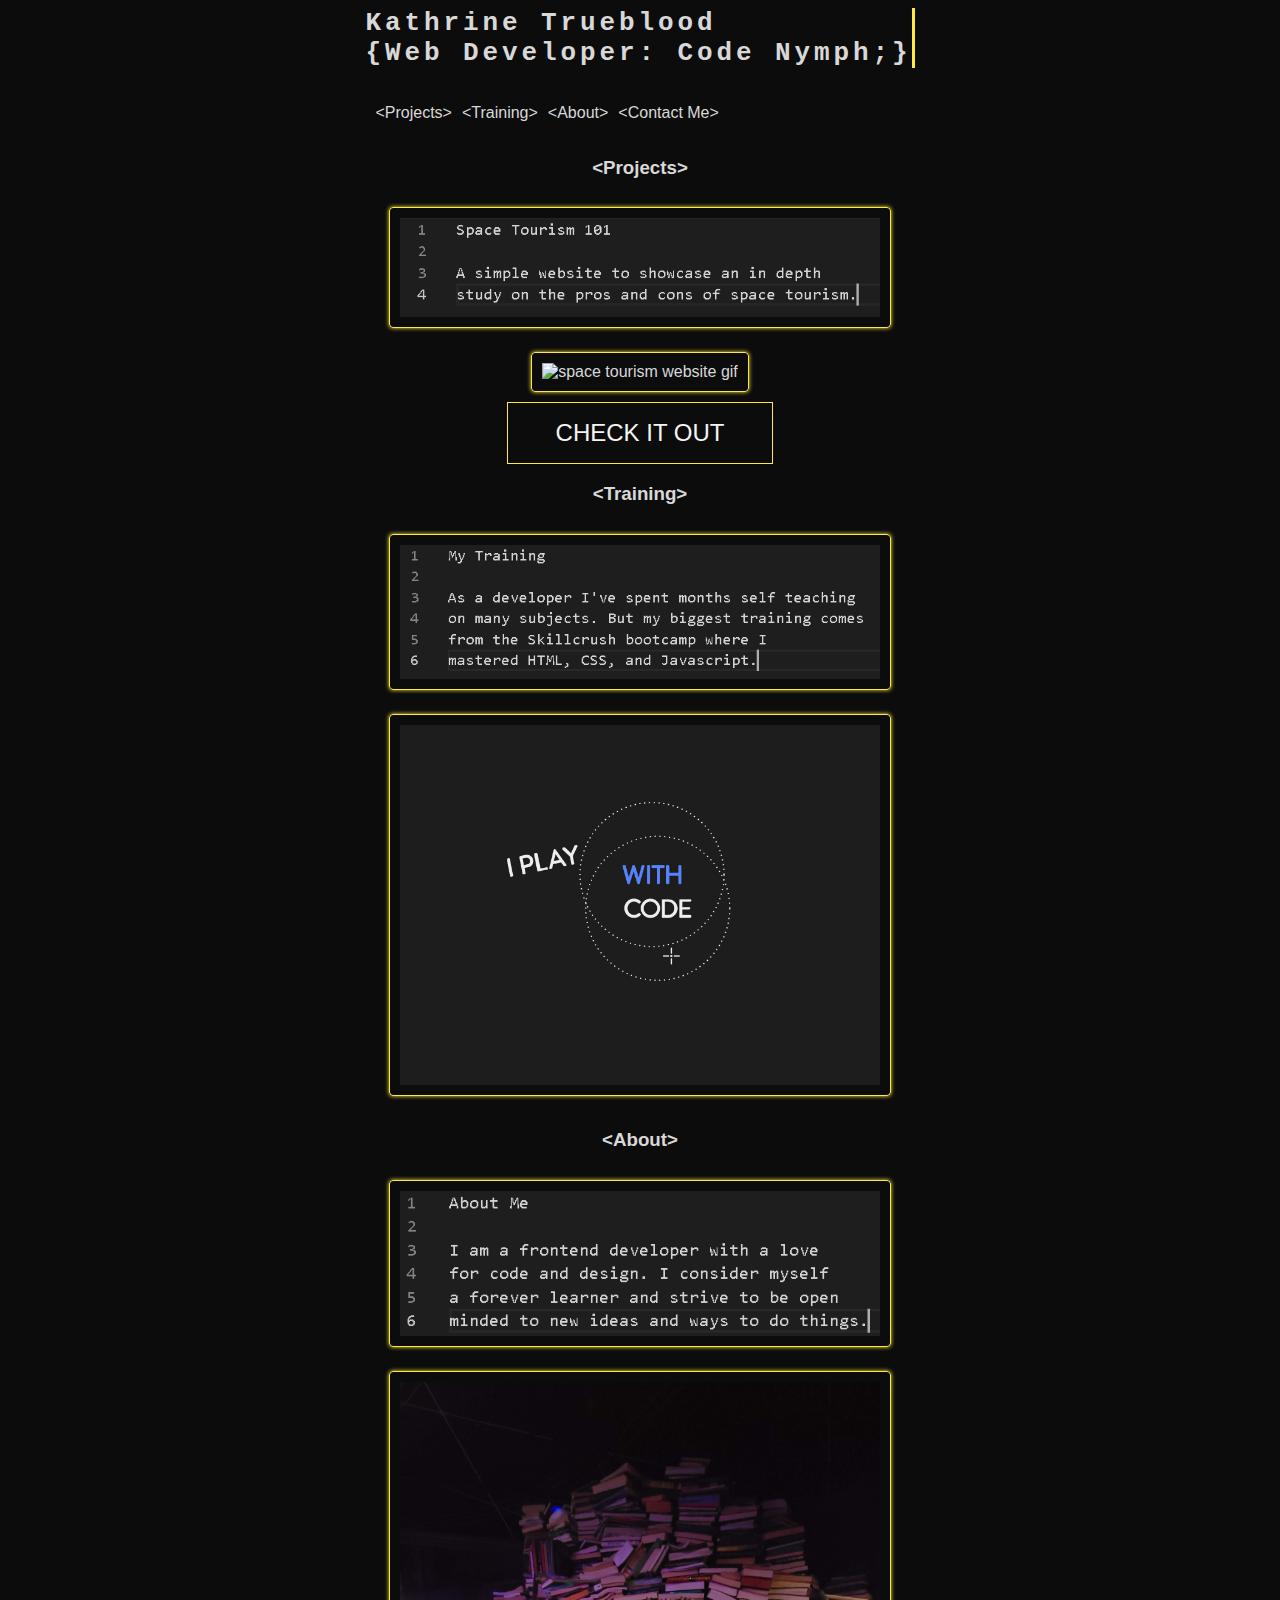
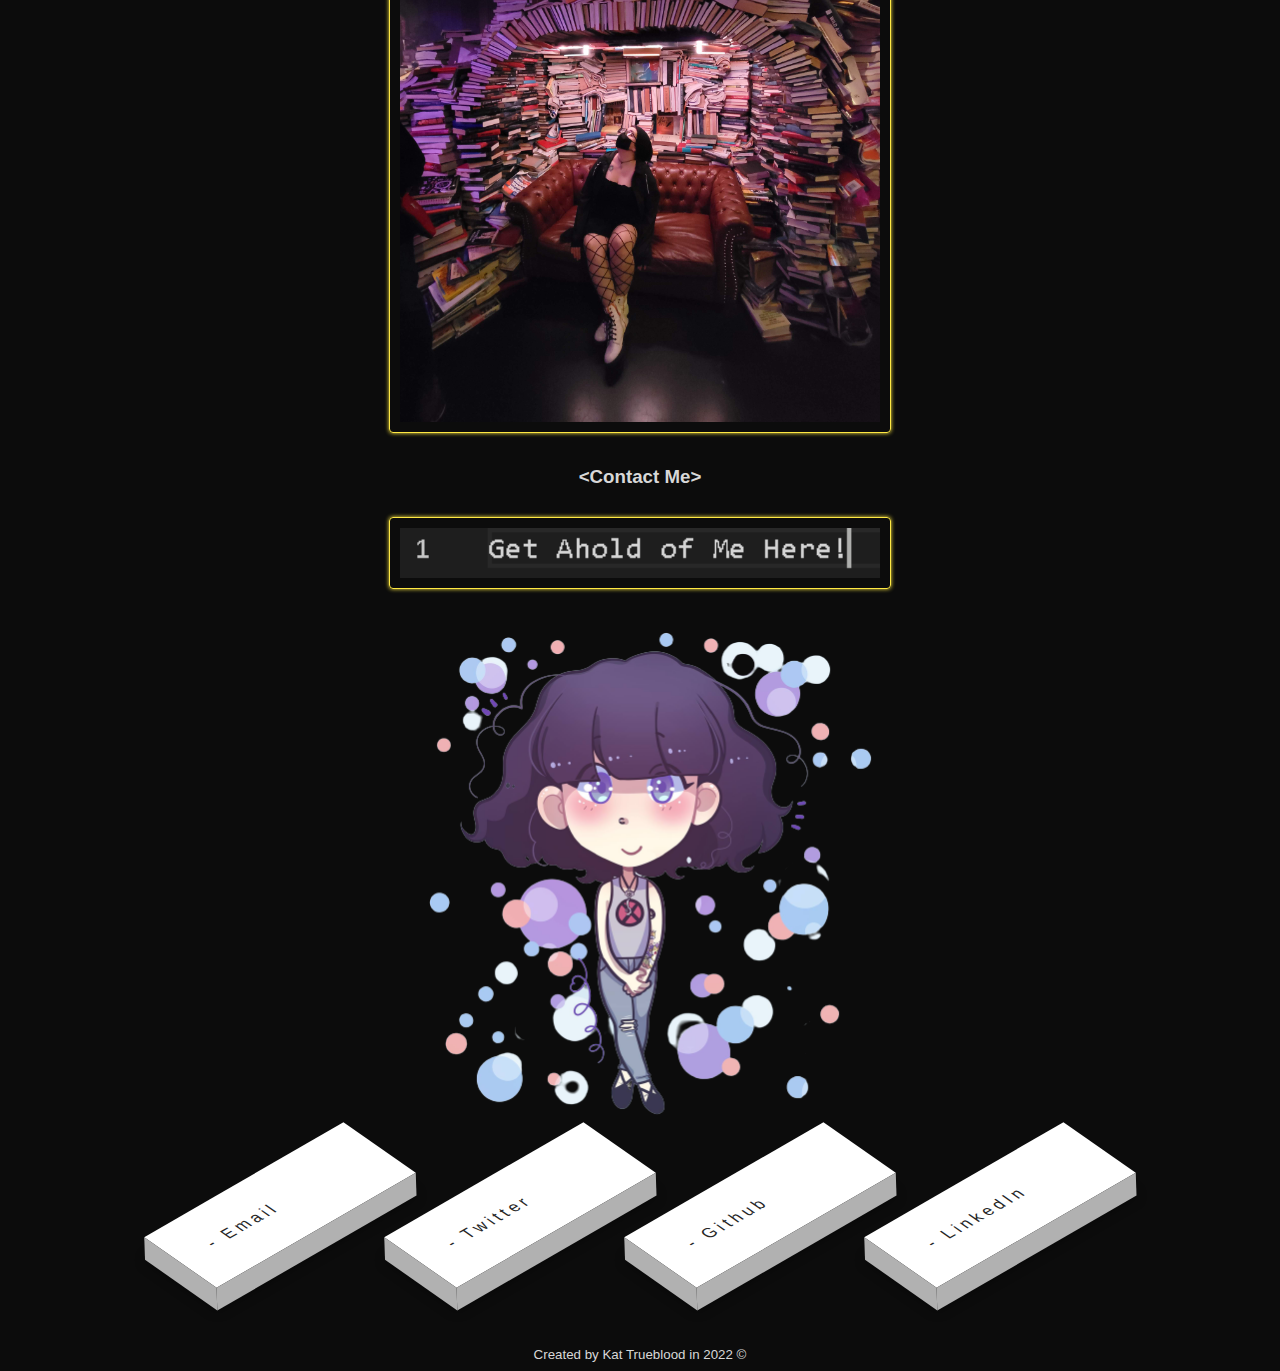
==== index.html @ 32cff02a "mk.1 of portfolio" ====
<!DOCTYPE html>
<html lang="en">
    <head>
        <meta charset="UTF-8">
        <meta name="viewport" content="width=device-width, initial-scale=1.0">
        <meta http-equiv="X-UA-Compatible" content="ie=edge">
        <title></title>
        <link rel="stylesheet" href="css/main.css">
    </head>
    <body>
        <div class="full-nav">
        <nav class="header-block">
            <div class="name-title typewriter">
            <h1>Kathrine Trueblood <br> {Web Developer: Code Nymph;}</h1>
            </div>
        </nav>
        <div class="nav-bar">
            <ul>
                <li><a href="#projects">&lt;Projects&gt;</a></li>
                <li><a href="#training">&lt;Training&gt;</a></li>
                <li><a href="#about">&lt;About&gt;</a></li>
                <li><a href="#contact">&lt;Contact Me&gt;</a></li>
            </ul>
        </div>
        </div>
        <section id="projects">
            <div class="projects">
                <h3>&lt;Projects&gt;</h3>
                <div class="project1">
                    <div class="spacedesc">
                        <img src="img/spacetourismdesc.PNG" alt="space tourism description">
                    </div>
                    <div class="spacegif">
                        <img src="img/spacesitegif.gif" alt="space tourism website gif">
                    </div>
                    <div class="container">
                        <a href="space-tourism/index.html" class="btn" target="_blank">Check It Out</a>
                        </div>
                </div>
            </div>
        </section>
        <section id="training">
            <div class="training">
                <h3>&lt;Training&gt;</h3>
                <div class="trainingdesc">
                    <img src="img/trainingdesc.PNG" alt="training description">
                </div>
                <div class="codegif">
                    <img src="img/play-with-code.gif" alt="i play with code gif">
                </div>
            </div>
        </section>
        <section id="about">
            <div class="about">
                <h3>&lt;About&gt;</h3>
                <div class="aboutdesc">
                    <img src="img/aboutmedesc.PNG" alt="about me description">
                </div>
                <div class="aboutmepic">
                    <img src="img/me-books.jpg" alt="">
                </div>
            </div>
        </section>
        <section id="contact"></section>
            <div class="contact">
            <h3>&lt;Contact Me&gt;</h3>
            <div class="contactmedesc">
                <img src="img/contactmedesc.PNG" alt="about me description">
            </div>
            <div class="contactmepic">
                <img src="img/me-chibi.png" alt="">
            </div>
            <div class="socialbuttons">
                <ul>
                    <li>
                      <a href="mailto:truebloodcodes@gmail.com">
                        <i class="fa fa-facebook" aria-hidden="true"></i>
                        <span> - Email</span>
                      </a>
                    </li>
                    <li>
                      <a href="https://twitter.com/oh_ephori" target="_blank">
                        <i class="fa fa-twitter" aria-hidden="true"></i>
                        <span> - Twitter</span>
                      </a>
                    </li>
                    <li>
                      <a href="https://github.com/ohephori" target="_blank">
                        <i class="fa fa-google-plus" aria-hidden="true"></i>
                        <span> - Github</span>
                      </a>
                    </li>
                    <li>
                      <a href="https://www.linkedin.com/in/kathrine-trueblood-0689561a6/" target="_blank">
                        <i class="fa fa-instagram" aria-hidden="true"></i>
                        <span> - LinkedIn</span>
                      </a>
                    </li>
            </div>
            <footer>
                <small> Created by Kat Trueblood in 2022 &copy; </small>
            </footer>
        </div>
    </body>
</html>
---- css/main.css ----
body {
  display: -webkit-box;
  display: -ms-flexbox;
  display: flex;
  font-family: 'Segoe UI', Tahoma, Geneva, Verdana, sans-serif;
  background-color: #0c0c0c;
  color: #d8d8d8;
  -ms-flex-wrap: wrap;
      flex-wrap: wrap;
  -webkit-box-orient: vertical;
  -webkit-box-direction: normal;
      -ms-flex-direction: column;
          flex-direction: column;
}

.full-nav {
  margin: 0 auto;
}

.full-nav .header-block {
  display: -webkit-box;
  display: -ms-flexbox;
  display: flex;
  -webkit-box-flex: 1;
      -ms-flex: 1;
          flex: 1;
}

.full-nav .header-block .name-title {
  font-weight: bolder;
  -webkit-box-ordinal-group: 2;
      -ms-flex-order: 1;
          order: 1;
}

.full-nav .nav-bar {
  display: -webkit-box;
  display: -ms-flexbox;
  display: flex;
  -webkit-box-flex: 1;
      -ms-flex: 1;
          flex: 1;
}

.full-nav .nav-bar ul {
  display: -webkit-inline-box;
  display: -ms-inline-flexbox;
  display: inline-flex;
  list-style-type: none;
  padding: 0;
  padding-top: 20px;
}

.full-nav .nav-bar ul li a {
  text-decoration: none;
  color: #d8d8d8;
  padding-left: 10px;
}

.projects {
  margin: 0 auto;
  text-align: center;
}

.projects .project1 .spacedesc img {
  width: 480px;
  padding: 10px;
  margin: 10px;
  border: 1px solid #ffe943;
  border-radius: 4px;
  -webkit-box-shadow: 0px 0px 4px #ffe943;
          box-shadow: 0px 0px 4px #ffe943;
}

.projects .project1 .spacegif img {
  width: 480px;
  padding: 10px;
  margin: 10px;
  border: 1px solid #ffe943;
  border-radius: 4px;
  -webkit-box-shadow: 0px 0px 4px #ffe943;
          box-shadow: 0px 0px 4px #ffe943;
}

.training {
  margin: 0 auto;
  text-align: center;
}

.training .trainingdesc img {
  width: 480px;
  padding: 10px;
  margin: 10px;
  border: 1px solid #ffe943;
  border-radius: 4px;
  -webkit-box-shadow: 0px 0px 4px #ffe943;
          box-shadow: 0px 0px 4px #ffe943;
}

.training .codegif img {
  width: 480px;
  padding: 10px;
  margin: 10px;
  border: 1px solid #ffe943;
  border-radius: 4px;
  -webkit-box-shadow: 0px 0px 4px #ffe943;
          box-shadow: 0px 0px 4px #ffe943;
}

.about {
  margin: 0 auto;
  text-align: center;
}

.about .aboutdesc img {
  width: 480px;
  padding: 10px;
  margin: 10px;
  border: 1px solid #ffe943;
  border-radius: 4px;
  -webkit-box-shadow: 0px 0px 4px #ffe943;
          box-shadow: 0px 0px 4px #ffe943;
}

.about .aboutmepic img {
  width: 480px;
  padding: 10px;
  margin: 10px;
  border: 1px solid #ffe943;
  border-radius: 4px;
  -webkit-box-shadow: 0px 0px 4px #ffe943;
          box-shadow: 0px 0px 4px #ffe943;
}

.contact {
  margin: 0 auto;
  text-align: center;
}

.contact .contactmedesc img {
  width: 480px;
  padding: 10px;
  margin: 10px;
  border: 1px solid #ffe943;
  border-radius: 4px;
  -webkit-box-shadow: 0px 0px 4px #ffe943;
          box-shadow: 0px 0px 4px #ffe943;
}

.contact .contactmepic img {
  width: 480px;
  padding: 10px;
  padding-bottom: 50px;
  margin: 10px;
}

footer {
  top: 300px;
}

/** Typewriter effect for header. **/
.typewriter h1 {
  color: #d8d8d8;
  font-family: monospace;
  overflow: hidden;
  border-right: 0.15em solid #ffe943;
  white-space: nowrap;
  margin: 0 auto;
  letter-spacing: .15em;
  -webkit-animation: typing 3.5s steps(30, end), blink-caret 0.5s step-end infinite;
          animation: typing 3.5s steps(30, end), blink-caret 0.5s step-end infinite;
}

@-webkit-keyframes typing {
  from {
    width: 0;
  }
  to {
    width: 100%;
  }
}

@keyframes typing {
  from {
    width: 0;
  }
  to {
    width: 100%;
  }
}

@-webkit-keyframes blink-caret {
  from, to {
    border-color: transparent;
  }
  50% {
    border-color: #ffe943;
  }
}

@keyframes blink-caret {
  from, to {
    border-color: transparent;
  }
  50% {
    border-color: #ffe943;
  }
}

/** Button. **/
.container {
  display: -webkit-box;
  display: -ms-flexbox;
  display: flex;
  -webkit-box-pack: center;
      -ms-flex-pack: center;
          justify-content: center;
  -webkit-box-align: center;
      -ms-flex-align: center;
          align-items: center;
}

.container a {
  font-size: 1.5rem;
  padding: 1rem 3rem;
  color: #f4f4f4;
  text-transform: uppercase;
}

.btn {
  text-decoration: none;
  border: 1px solid #ffe943;
  position: relative;
  overflow: hidden;
}

.btn:hover {
  -webkit-box-shadow: 1px 1px 25px 10px #ffe943;
          box-shadow: 1px 1px 25px 10px #ffe943;
}

.btn:before {
  content: "";
  position: absolute;
  top: 0;
  left: -100%;
  width: 100%;
  height: 100%;
  background: linear-gradient(120deg, transparent, rgba(255, 233, 67, 0.445), transparent);
  -webkit-transition: all 650ms;
  transition: all 650ms;
}

.btn:hover:before {
  left: 100%;
}

/** Social media buttons.**/
.socialbuttons ul {
  position: relative;
  top: 100%;
  left: 50%;
  -webkit-transform: translate(-50%, -50%);
          transform: translate(-50%, -50%);
  display: -webkit-box;
  display: -ms-flexbox;
  display: flex;
  margin: 0 auto;
  padding: 30px;
}

.socialbuttons ul li {
  list-style: none;
  margin: 0 5px;
}

.socialbuttons ul li a .fa {
  font-size: 40px;
  color: #262626;
  line-height: 80px;
  -webkit-transition: .5s;
  transition: .5s;
  padding-right: 14px;
}

.socialbuttons ul li a span {
  padding: 0;
  margin: 0;
  position: absolute;
  top: 30px;
  color: #262626;
  letter-spacing: 4px;
  -webkit-transition: .5s;
  transition: .5s;
}

.socialbuttons ul li a {
  text-decoration: none;
  display: absolute;
  display: block;
  width: 210px;
  height: 80px;
  background: #fff;
  text-align: left;
  padding-left: 20px;
  -webkit-transform: rotate(-30deg) skew(25deg) translate(0, 0);
          transform: rotate(-30deg) skew(25deg) translate(0, 0);
  -webkit-transition: .5s;
  transition: .5s;
  -webkit-box-shadow: -20px 20px 10px rgba(0, 0, 0, 0.5);
          box-shadow: -20px 20px 10px rgba(0, 0, 0, 0.5);
}

.socialbuttons ul li a:before {
  content: '';
  position: absolute;
  top: 10px;
  left: -20px;
  height: 100%;
  width: 20px;
  background: #b1b1b1;
  -webkit-transform: .5s;
          transform: .5s;
  -webkit-transform: rotate(0deg) skewY(-45deg);
          transform: rotate(0deg) skewY(-45deg);
}

.socialbuttons ul li a:after {
  content: '';
  position: absolute;
  bottom: -20px;
  left: -10px;
  height: 20px;
  width: 100%;
  background: #b1b1b1;
  -webkit-transform: .5s;
          transform: .5s;
  -webkit-transform: rotate(0deg) skewX(-45deg);
          transform: rotate(0deg) skewX(-45deg);
}

.socialbuttons ul li a:hover {
  -webkit-transform: rotate(-30deg) skew(25deg) translate(20px, -15px);
          transform: rotate(-30deg) skew(25deg) translate(20px, -15px);
  -webkit-box-shadow: -50px 50px 50px rgba(0, 0, 0, 0.5);
          box-shadow: -50px 50px 50px rgba(0, 0, 0, 0.5);
}

.socialbuttons ul li:hover .fa {
  color: #fff;
}

.socialbuttons ul li:hover span {
  color: #fff;
}

.socialbuttons ul li:hover:nth-child(1) a {
  background: #b4a200;
}

.socialbuttons ul li:hover:nth-child(1) a:before {
  background: #807300;
}

.socialbuttons ul li:hover:nth-child(1) a:after {
  background: #fce941c4;
}

.socialbuttons ul li:hover:nth-child(2) a {
  background: #00aced;
}

.socialbuttons ul li:hover:nth-child(2) a:before {
  background: #097aa5;
}

.socialbuttons ul li:hover:nth-child(2) a:after {
  background: #53b9e0;
}

.socialbuttons ul li:hover:nth-child(3) a {
  background: #269126;
}

.socialbuttons ul li:hover:nth-child(3) a:before {
  background: #67bd678c;
}

.socialbuttons ul li:hover:nth-child(3) a:after {
  background: #91f191be;
}

.socialbuttons ul li:hover:nth-child(4) a {
  background: #3b5998;
}

.socialbuttons ul li:hover:nth-child(4) a:before {
  background: #365492;
}

.socialbuttons ul li:hover:nth-child(4) a:after {
  background: #4a69ad;
}
/*# sourceMappingURL=main.css.map */
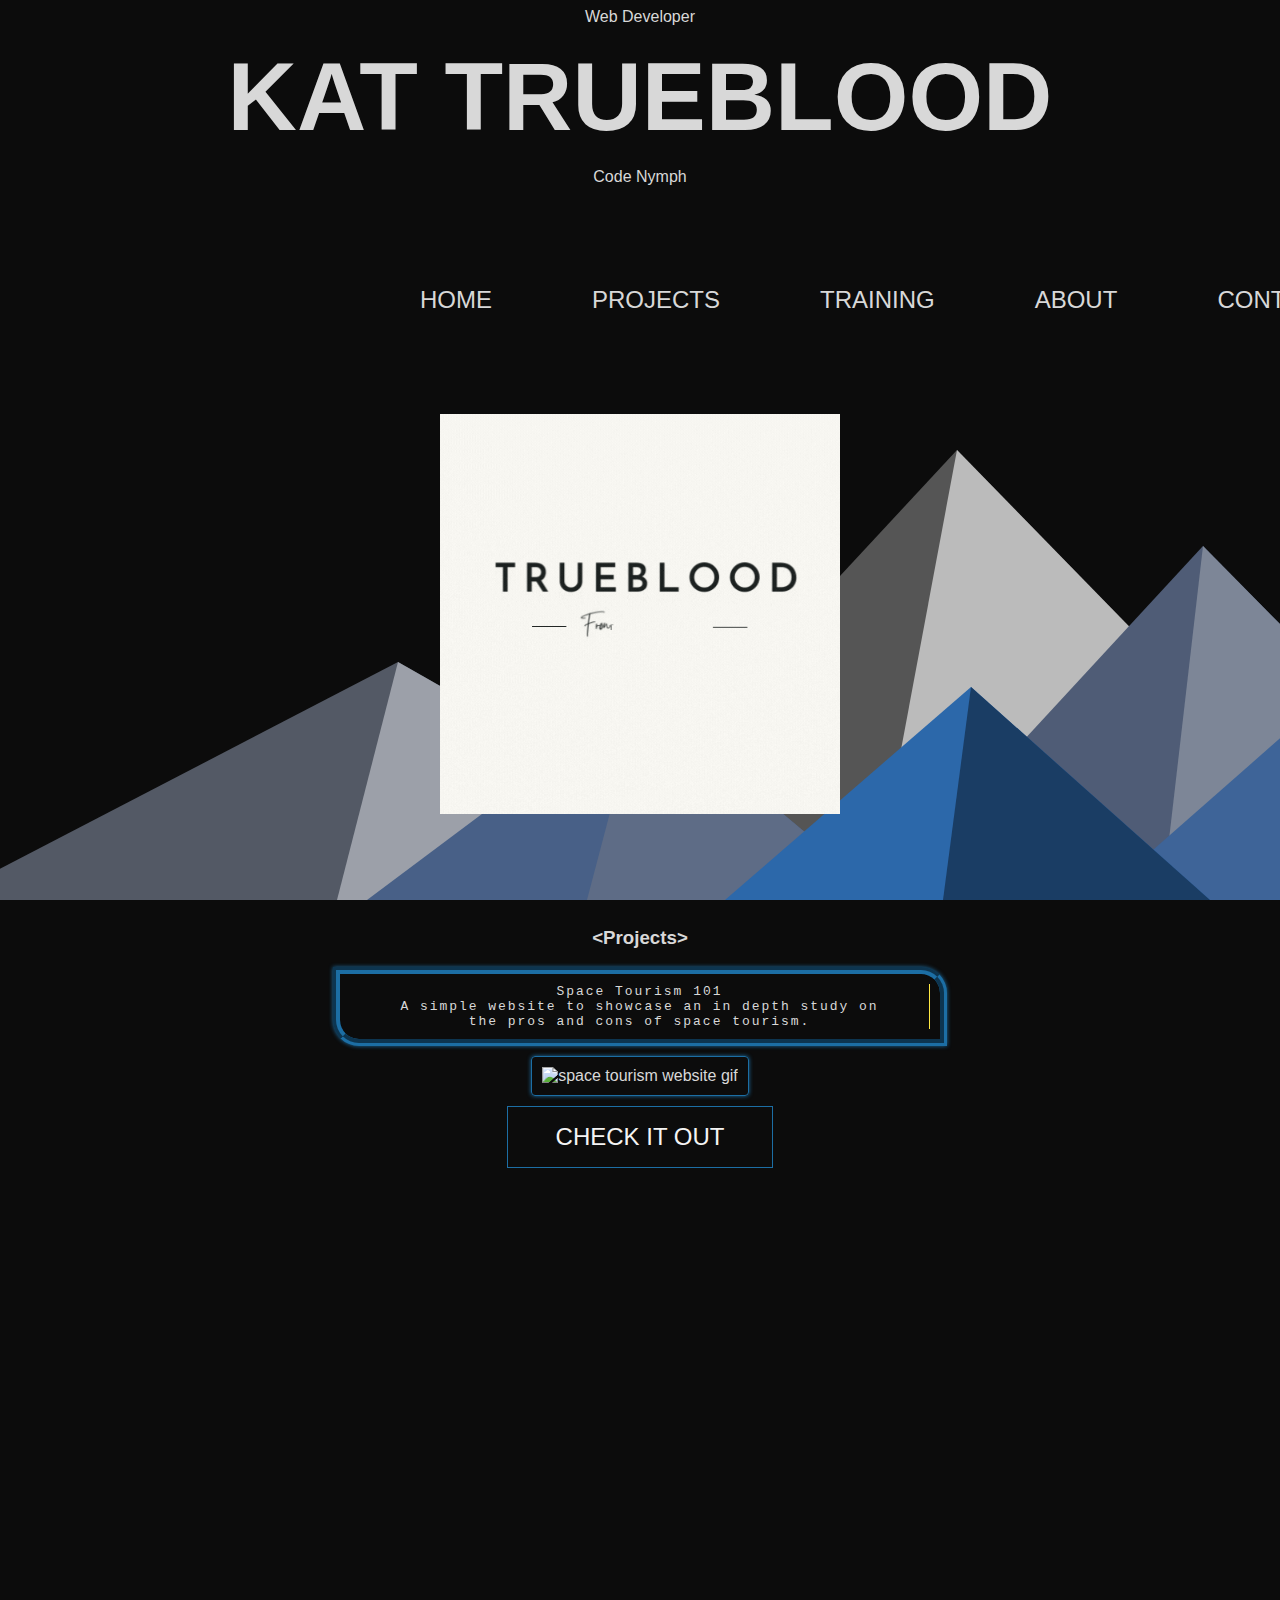
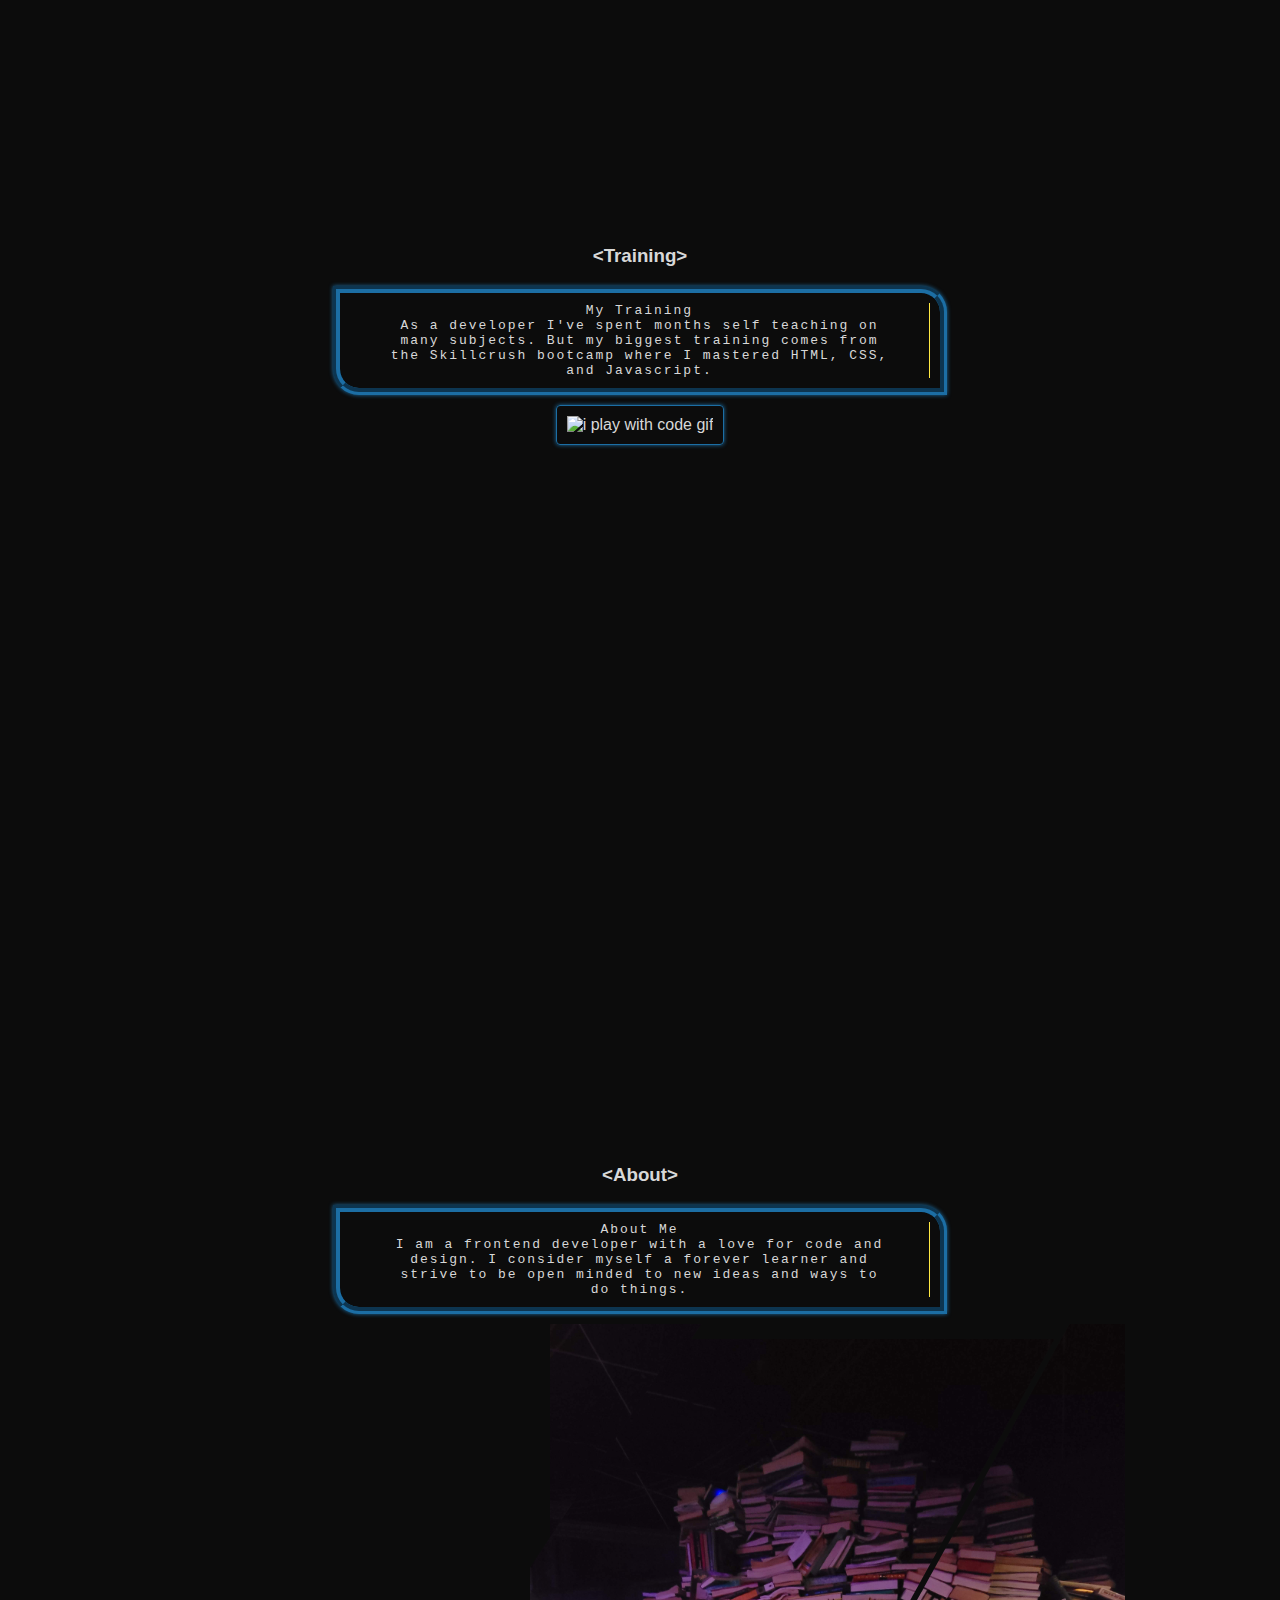
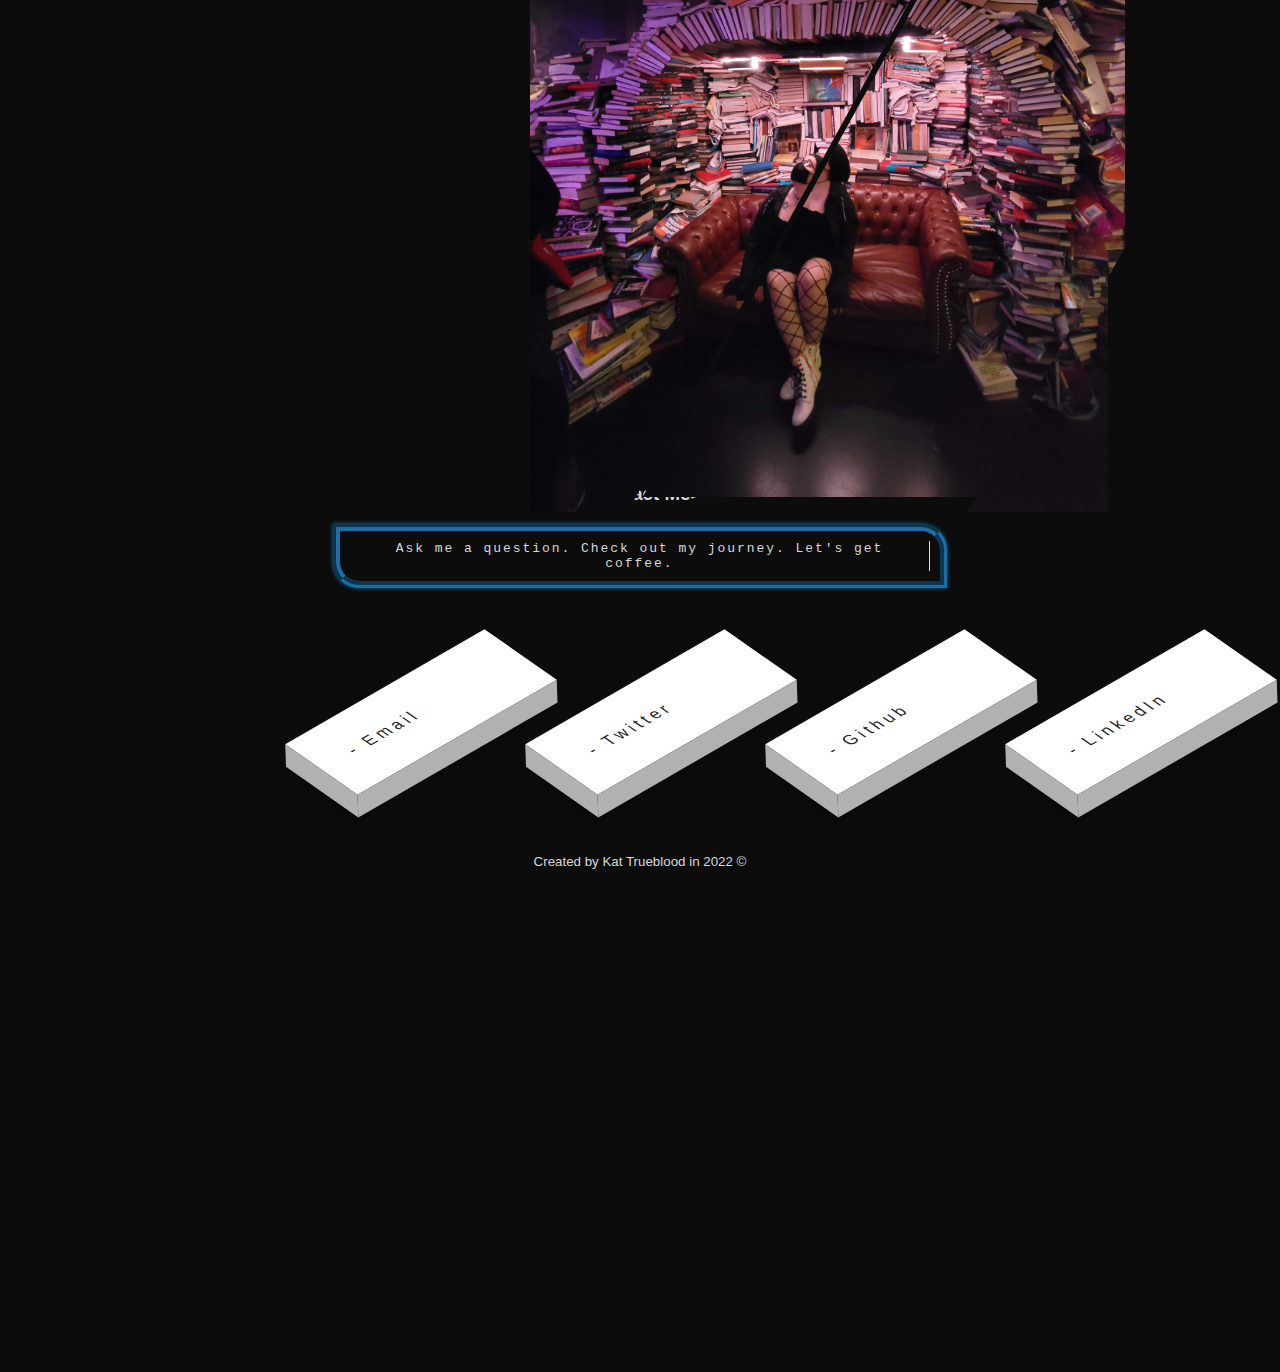
==== commit f8846a83: "linked space tourism to portfolio, refined portfolio" ====
--- a/index.html
+++ b/index.html
@@ -4,31 +4,36 @@
         <meta charset="UTF-8">
         <meta name="viewport" content="width=device-width, initial-scale=1.0">
         <meta http-equiv="X-UA-Compatible" content="ie=edge">
-        <title></title>
+        <title>Trueblood Codes</title>
         <link rel="stylesheet" href="css/main.css">
+        <script src="myscripts.js"></script>
     </head>
     <body>
         <div class="full-nav">
         <nav class="header-block">
-            <div class="name-title typewriter">
-            <h1>Kathrine Trueblood <br> {Web Developer: Code Nymph;}</h1>
-            </div>
-        </nav>
-        <div class="nav-bar">
-            <ul>
-                <li><a href="#projects">&lt;Projects&gt;</a></li>
-                <li><a href="#training">&lt;Training&gt;</a></li>
-                <li><a href="#about">&lt;About&gt;</a></li>
-                <li><a href="#contact">&lt;Contact Me&gt;</a></li>
-            </ul>
-        </div>
+        <div>Web Developer</div>
+            <p data-item='Kat Trueblood'>Kat Trueblood</p>
+
+            <section>
+            <div>Code Nymph</div>
+            <nav>
+                <ul class="menuItems">
+                <li><a href='#' data-item='Home'>Home</a></li>
+                <li><a href='#projects' data-item='Projects'>Projects</a></li>
+                <li><a href='#training' data-item='Training'>Training</a></li>
+                <li><a href='#about' data-item='About'>About</a></li>
+                <li><a href='#contact' data-item='Contact'>Contact</a></li>
+                </ul>
+            </nav>
+            <img src="img/Trueblood.gif" height="400px" alt="trueblood gif">
         </div>
         <section id="projects">
             <div class="projects">
                 <h3>&lt;Projects&gt;</h3>
                 <div class="project1">
-                    <div class="spacedesc">
-                        <img src="img/spacetourismdesc.PNG" alt="space tourism description">
+                    <div class="spacedesc typewriter" >
+                        <p>Space Tourism 101 <br> A simple website to showcase
+                        an in depth study on <br> the pros and cons of space tourism.</p>
                     </div>
                     <div class="spacegif">
                         <img src="img/spacesitegif.gif" alt="space tourism website gif">
@@ -42,33 +47,42 @@
         <section id="training">
             <div class="training">
                 <h3>&lt;Training&gt;</h3>
-                <div class="trainingdesc">
-                    <img src="img/trainingdesc.PNG" alt="training description">
+                <div class="trainingdesc typewriter">
+                    <p>My Training<br>As a developer I've spent months self teaching
+                    on <br> many subjects. But my biggest training comes from <br>the Skillcrush
+                    bootcamp where I mastered HTML, CSS,<br> and Javascript.</p>
                 </div>
                 <div class="codegif">
-                    <img src="img/play-with-code.gif" alt="i play with code gif">
+                    <img src="img/coding-gif.gif" alt="i play with code gif">
                 </div>
             </div>
         </section>
         <section id="about">
             <div class="about">
                 <h3>&lt;About&gt;</h3>
-                <div class="aboutdesc">
-                    <img src="img/aboutmedesc.PNG" alt="about me description">
+                <div class="aboutdesc typewriter">
+                    <p>About Me <br> I am a frontend developer with a love for code and <br> 
+                    design. I consider myself a forever learner and <br> strive to be open
+                    minded to new ideas and ways to <br> do things.</p>
                 </div>
-                <div class="aboutmepic">
-                    <img src="img/me-books.jpg" alt="">
+                <div class="aboutmepic ">
+                    <div class="image-wrapper">
+                        <img class="image-1" src="img/me-books.jpg" />
+                        <img class="image-2" src="img/me-books.jpg" />
+                        <img class="image-3" src="img/me-books.jpg" />
+                        <img class="image-4" src="img/me-books.jpg" />
+                      </div>
                 </div>
             </div>
         </section>
         <section id="contact"></section>
             <div class="contact">
             <h3>&lt;Contact Me&gt;</h3>
-            <div class="contactmedesc">
-                <img src="img/contactmedesc.PNG" alt="about me description">
+            <div class="contactmedesc typewriter">
+                <p>Ask me a question. Check out my journey. Let's get <br> coffee.</p>
             </div>
             <div class="contactmepic">
-                <img src="img/me-chibi.png" alt="">
+                <img src="img/contact-me.gif" alt="">
             </div>
             <div class="socialbuttons">
                 <ul>
--- a/css/main.css
+++ b/css/main.css
@@ -3,7 +3,6 @@
   display: -ms-flexbox;
   display: flex;
   font-family: 'Segoe UI', Tahoma, Geneva, Verdana, sans-serif;
-  background-color: #0c0c0c;
   color: #d8d8d8;
   -ms-flex-wrap: wrap;
       flex-wrap: wrap;
@@ -11,200 +10,204 @@
   -webkit-box-direction: normal;
       -ms-flex-direction: column;
           flex-direction: column;
+  background-color: #0C0C0C;
+  background-image: url("data:image/svg+xml,%3Csvg xmlns='http://www.w3.org/2000/svg' viewBox='0 0 1600 900'%3E%3Cpolygon fill='%23555555' points='957 450 539 900 1396 900'/%3E%3Cpolygon fill='%23bbbbbb' points='957 450 872.9 900 1396 900'/%3E%3Cpolygon fill='%23535965' points='-60 900 398 662 816 900'/%3E%3Cpolygon fill='%239ca0a9' points='337 900 398 662 816 900'/%3E%3Cpolygon fill='%234f5c76' points='1203 546 1552 900 876 900'/%3E%3Cpolygon fill='%237d8697' points='1203 546 1552 900 1162 900'/%3E%3Cpolygon fill='%23486087' points='641 695 886 900 367 900'/%3E%3Cpolygon fill='%235e6c86' points='587 900 641 695 886 900'/%3E%3Cpolygon fill='%233e6498' points='1710 900 1401 632 1096 900'/%3E%3Cpolygon fill='%233f5475' points='1710 900 1401 632 1365 900'/%3E%3Cpolygon fill='%232c68aa' points='1210 900 971 687 725 900'/%3E%3Cpolygon fill='%231a3d64' points='943 900 1210 900 971 687'/%3E%3C/svg%3E");
+  background-attachment: fixed;
+  background-size: cover;
 }
 
 .full-nav {
   margin: 0 auto;
-}
-
-.full-nav .header-block {
+  text-align: center;
+  width: 100vh;
+  height: 100vh;
+}
+
+.full-nav .header-block div {
+  color: #d8d8d8;
+  text-align: center;
+}
+
+.full-nav .header-block p {
+  margin: 16px;
+  font-size: 96px;
+  color: #d8d8d8;
+  text-transform: uppercase;
+  font-weight: 600;
+  -webkit-transition: all 1s ease-in-out;
+  transition: all 1s ease-in-out;
+  position: relative;
+}
+
+.full-nav .header-block p::before {
+  content: attr(data-item);
+  -webkit-transition: all 1s ease-in-out;
+  transition: all 1s ease-in-out;
+  color: #1C6EA4;
+  position: absolute;
+  top: 0;
+  bottom: 0;
+  left: 0;
+  right: 0;
+  width: 0;
+  overflow: hidden;
+}
+
+.full-nav .header-block p:hover::before {
+  width: 100%;
+}
+
+.full-nav .header-block nav {
+  margin: 50px;
+  padding-left: 90px;
+}
+
+.full-nav .header-block nav .menuItems {
+  list-style: none;
   display: -webkit-box;
   display: -ms-flexbox;
   display: flex;
-  -webkit-box-flex: 1;
-      -ms-flex: 1;
-          flex: 1;
-}
-
-.full-nav .header-block .name-title {
-  font-weight: bolder;
-  -webkit-box-ordinal-group: 2;
-      -ms-flex-order: 1;
-          order: 1;
-}
-
-.full-nav .nav-bar {
-  display: -webkit-box;
-  display: -ms-flexbox;
-  display: flex;
-  -webkit-box-flex: 1;
-      -ms-flex: 1;
-          flex: 1;
-}
-
-.full-nav .nav-bar ul {
-  display: -webkit-inline-box;
-  display: -ms-inline-flexbox;
-  display: inline-flex;
-  list-style-type: none;
-  padding: 0;
-  padding-top: 20px;
-}
-
-.full-nav .nav-bar ul li a {
+}
+
+.full-nav .header-block nav .menuItems li {
+  margin: 50px;
+  text-align: center;
+}
+
+.full-nav .header-block nav .menuItems li a {
   text-decoration: none;
   color: #d8d8d8;
-  padding-left: 10px;
+  font-size: 24px;
+  font-weight: 400;
+  -webkit-transition: all 0.5s ease-in-out;
+  transition: all 0.5s ease-in-out;
+  position: relative;
+  text-transform: uppercase;
+}
+
+.full-nav .header-block nav .menuItems li a::before {
+  content: attr(data-item);
+  -webkit-transition: 0.5s;
+  transition: 0.5s;
+  color: #1C6EA4;
+  position: absolute;
+  top: 0;
+  bottom: 0;
+  left: 0;
+  right: 0;
+  width: 0;
+  overflow: hidden;
+}
+
+.full-nav .header-block nav .menuItems li a:hover::before {
+  width: 100%;
+  -webkit-transition: all 0.5s ease-in-out;
+  transition: all 0.5s ease-in-out;
 }
 
 .projects {
   margin: 0 auto;
   text-align: center;
-}
-
-.projects .project1 .spacedesc img {
-  width: 480px;
+  width: 100vh;
+  height: 100vh;
+}
+
+.projects .project1 .spacedesc {
+  width: 580px;
+  padding: 10px;
+  margin: 0 auto;
+  border: 7px groove #1C6EA4;
+  border-radius: 0px 26px 0px 26px;
+  -webkit-box-shadow: 0px 0px 4px #1C6EA4;
+          box-shadow: 0px 0px 4px #1C6EA4;
+  background-color: #0c0c0c;
+}
+
+.projects .project1 .spacegif img {
+  width: 580px;
   padding: 10px;
   margin: 10px;
-  border: 1px solid #ffe943;
+  border: 1px solid #1C6EA4;
   border-radius: 4px;
-  -webkit-box-shadow: 0px 0px 4px #ffe943;
-          box-shadow: 0px 0px 4px #ffe943;
-}
-
-.projects .project1 .spacegif img {
-  width: 480px;
+  -webkit-box-shadow: 0px 0px 4px #1C6EA4;
+          box-shadow: 0px 0px 4px #1C6EA4;
+}
+
+.training {
+  margin: 0 auto;
+  text-align: center;
+  width: 100vh;
+  height: 100vh;
+}
+
+.training .trainingdesc {
+  width: 580px;
+  padding: 10px;
+  margin: 0 auto;
+  border: 7px groove #1C6EA4;
+  border-radius: 0px 26px 0px 26px;
+  -webkit-box-shadow: 0px 0px 4px #1C6EA4;
+          box-shadow: 0px 0px 4px #1C6EA4;
+  background-color: #0c0c0c;
+}
+
+.training .codegif img {
+  width: 580px;
   padding: 10px;
   margin: 10px;
-  border: 1px solid #ffe943;
+  border: 1px solid #1C6EA4;
   border-radius: 4px;
-  -webkit-box-shadow: 0px 0px 4px #ffe943;
-          box-shadow: 0px 0px 4px #ffe943;
-}
-
-.training {
-  margin: 0 auto;
-  text-align: center;
-}
-
-.training .trainingdesc img {
-  width: 480px;
+  -webkit-box-shadow: 0px 0px 4px #1C6EA4;
+          box-shadow: 0px 0px 4px #1C6EA4;
+}
+
+.about {
+  margin: 0 auto;
+  text-align: center;
+  width: 100vh;
+  height: 100vh;
+}
+
+.about .aboutdesc {
+  width: 580px;
+  padding: 10px;
+  margin: 0 auto;
+  border: 7px groove #1C6EA4;
+  border-radius: 0px 26px 0px 26px;
+  -webkit-box-shadow: 0px 0px 4px #1C6EA4;
+          box-shadow: 0px 0px 4px #1C6EA4;
+  background-color: #0c0c0c;
+}
+
+.about .aboutmepic img {
+  width: 580px;
   padding: 10px;
   margin: 10px;
-  border: 1px solid #ffe943;
-  border-radius: 4px;
-  -webkit-box-shadow: 0px 0px 4px #ffe943;
-          box-shadow: 0px 0px 4px #ffe943;
-}
-
-.training .codegif img {
-  width: 480px;
-  padding: 10px;
+}
+
+.contact {
+  margin: 0 auto;
+  text-align: center;
+  width: 100vh;
+  height: 100vh;
+}
+
+.contact .contactmedesc {
+  width: 580px;
+  padding: 10px;
+  margin: 0 auto;
+  border: 7px groove #1C6EA4;
+  border-radius: 0px 26px 0px 26px;
+  -webkit-box-shadow: 0px 0px 4px #1C6EA4;
+          box-shadow: 0px 0px 4px #1C6EA4;
+  background-color: #0c0c0c;
+}
+
+.contact .contactmepic img {
+  width: 580px;
+  padding: 10px;
+  padding-bottom: 90px;
   margin: 10px;
-  border: 1px solid #ffe943;
-  border-radius: 4px;
-  -webkit-box-shadow: 0px 0px 4px #ffe943;
-          box-shadow: 0px 0px 4px #ffe943;
-}
-
-.about {
-  margin: 0 auto;
-  text-align: center;
-}
-
-.about .aboutdesc img {
-  width: 480px;
-  padding: 10px;
-  margin: 10px;
-  border: 1px solid #ffe943;
-  border-radius: 4px;
-  -webkit-box-shadow: 0px 0px 4px #ffe943;
-          box-shadow: 0px 0px 4px #ffe943;
-}
-
-.about .aboutmepic img {
-  width: 480px;
-  padding: 10px;
-  margin: 10px;
-  border: 1px solid #ffe943;
-  border-radius: 4px;
-  -webkit-box-shadow: 0px 0px 4px #ffe943;
-          box-shadow: 0px 0px 4px #ffe943;
-}
-
-.contact {
-  margin: 0 auto;
-  text-align: center;
-}
-
-.contact .contactmedesc img {
-  width: 480px;
-  padding: 10px;
-  margin: 10px;
-  border: 1px solid #ffe943;
-  border-radius: 4px;
-  -webkit-box-shadow: 0px 0px 4px #ffe943;
-          box-shadow: 0px 0px 4px #ffe943;
-}
-
-.contact .contactmepic img {
-  width: 480px;
-  padding: 10px;
-  padding-bottom: 50px;
-  margin: 10px;
-}
-
-footer {
-  top: 300px;
-}
-
-/** Typewriter effect for header. **/
-.typewriter h1 {
-  color: #d8d8d8;
-  font-family: monospace;
-  overflow: hidden;
-  border-right: 0.15em solid #ffe943;
-  white-space: nowrap;
-  margin: 0 auto;
-  letter-spacing: .15em;
-  -webkit-animation: typing 3.5s steps(30, end), blink-caret 0.5s step-end infinite;
-          animation: typing 3.5s steps(30, end), blink-caret 0.5s step-end infinite;
-}
-
-@-webkit-keyframes typing {
-  from {
-    width: 0;
-  }
-  to {
-    width: 100%;
-  }
-}
-
-@keyframes typing {
-  from {
-    width: 0;
-  }
-  to {
-    width: 100%;
-  }
-}
-
-@-webkit-keyframes blink-caret {
-  from, to {
-    border-color: transparent;
-  }
-  50% {
-    border-color: #ffe943;
-  }
-}
-
-@keyframes blink-caret {
-  from, to {
-    border-color: transparent;
-  }
-  50% {
-    border-color: #ffe943;
-  }
 }
 
 /** Button. **/
@@ -229,14 +232,14 @@
 
 .btn {
   text-decoration: none;
-  border: 1px solid #ffe943;
+  border: 1px solid #1C6EA4;
   position: relative;
   overflow: hidden;
 }
 
 .btn:hover {
-  -webkit-box-shadow: 1px 1px 25px 10px #ffe943;
-          box-shadow: 1px 1px 25px 10px #ffe943;
+  -webkit-box-shadow: 1px 1px 25px 10px #1C6EA4;
+          box-shadow: 1px 1px 25px 10px #1C6EA4;
 }
 
 .btn:before {
@@ -246,7 +249,7 @@
   left: -100%;
   width: 100%;
   height: 100%;
-  background: linear-gradient(120deg, transparent, rgba(255, 233, 67, 0.445), transparent);
+  background: linear-gradient(120deg, transparent, #1C6EA4, transparent);
   -webkit-transition: all 650ms;
   transition: all 650ms;
 }
@@ -259,7 +262,7 @@
 .socialbuttons ul {
   position: relative;
   top: 100%;
-  left: 50%;
+  left: 59%;
   -webkit-transform: translate(-50%, -50%);
           transform: translate(-50%, -50%);
   display: -webkit-box;
@@ -401,4 +404,138 @@
 .socialbuttons ul li:hover:nth-child(4) a:after {
   background: #4a69ad;
 }
+
+/** Typewriter for descriptions. **/
+.typewriter p {
+  color: #d8d8d8;
+  font-family: monospace;
+  overflow: hidden;
+  border-right: 0.15em solid #ffe943;
+  white-space: nowrap;
+  margin: 0 auto;
+  letter-spacing: .15em;
+  -webkit-animation: typing 3.5s steps(30, end), blink-caret 0.5s step-end infinite;
+          animation: typing 3.5s steps(30, end), blink-caret 0.5s step-end infinite;
+}
+
+@-webkit-keyframes typing {
+  from {
+    width: 0;
+  }
+  to {
+    width: 100%;
+  }
+}
+
+@keyframes typing {
+  from {
+    width: 0;
+  }
+  to {
+    width: 100%;
+  }
+}
+
+@-webkit-keyframes blink-caret {
+  from, to {
+    border-color: transparent;
+  }
+  50% {
+    border-color: #ffe943;
+  }
+}
+
+@keyframes blink-caret {
+  from, to {
+    border-color: transparent;
+  }
+  50% {
+    border-color: #ffe943;
+  }
+}
+
+/** About me image effect **/
+.image-wrapper {
+  left: 350px;
+  position: relative;
+  margin: 0 auto;
+}
+
+.image-wrapper img {
+  position: absolute;
+  top: 0;
+  left: 0;
+  -webkit-transform-origin: left;
+          transform-origin: left;
+}
+
+.image-1 {
+  -webkit-clip-path: polygon(0 0, 0 32%, 28% 0);
+          clip-path: polygon(0 0, 0 32%, 28% 0);
+  -webkit-transform: translate(-10px, -10px);
+          transform: translate(-10px, -10px);
+  -webkit-transition: -webkit-transform 300ms ease;
+  transition: -webkit-transform 300ms ease;
+  transition: transform 300ms ease;
+  transition: transform 300ms ease, -webkit-transform 300ms ease;
+  -webkit-transform-origin: top;
+          transform-origin: top;
+}
+
+.image-wrapper:hover .image-1 {
+  -webkit-transform: translate(0, 0);
+          transform: translate(0, 0);
+}
+
+.image-2 {
+  -webkit-clip-path: polygon(28% 0, 0 32%, 0 100%, 17% 100%, 90% 0);
+          clip-path: polygon(28% 0, 0 32%, 0 100%, 17% 100%, 90% 0);
+  -webkit-transform: translate(-30px, 5px);
+          transform: translate(-30px, 5px);
+  -webkit-transition: -webkit-transform 300ms ease;
+  transition: -webkit-transform 300ms ease;
+  transition: transform 300ms ease;
+  transition: transform 300ms ease, -webkit-transform 300ms ease;
+}
+
+.image-wrapper:hover .image-2 {
+  -webkit-transform: translate(0, 0);
+          transform: translate(0, 0);
+}
+
+.image-3 {
+  -webkit-clip-path: polygon(100% 0, 100% 65%, 74% 100%, 17% 100%, 90% 0);
+          clip-path: polygon(100% 0, 100% 65%, 74% 100%, 17% 100%, 90% 0);
+  -webkit-transform: translate(-15px, -10px);
+          transform: translate(-15px, -10px);
+  -webkit-transition: -webkit-transform 300ms ease;
+  transition: -webkit-transform 300ms ease;
+  transition: transform 300ms ease;
+  transition: transform 300ms ease, -webkit-transform 300ms ease;
+}
+
+.image-wrapper:hover .image-3 {
+  -webkit-transform: translate(0, 0);
+          transform: translate(0, 0);
+}
+
+.image-4 {
+  -webkit-clip-path: polygon(100% 65%, 74% 100%, 100% 100%);
+          clip-path: polygon(100% 65%, 74% 100%, 100% 100%);
+  -webkit-transform: translate(-32px, 5px);
+          transform: translate(-32px, 5px);
+  -webkit-transition: -webkit-transform 300ms ease;
+  transition: -webkit-transform 300ms ease;
+  transition: transform 300ms ease;
+  transition: transform 300ms ease, -webkit-transform 300ms ease;
+  -webkit-transform-origin: top;
+          transform-origin: top;
+}
+
+.image-wrapper:hover .image-4 {
+  -webkit-transform: translate(0, 0);
+          transform: translate(0, 0);
+}
+
+/** Top wave. **/
 /*# sourceMappingURL=main.css.map */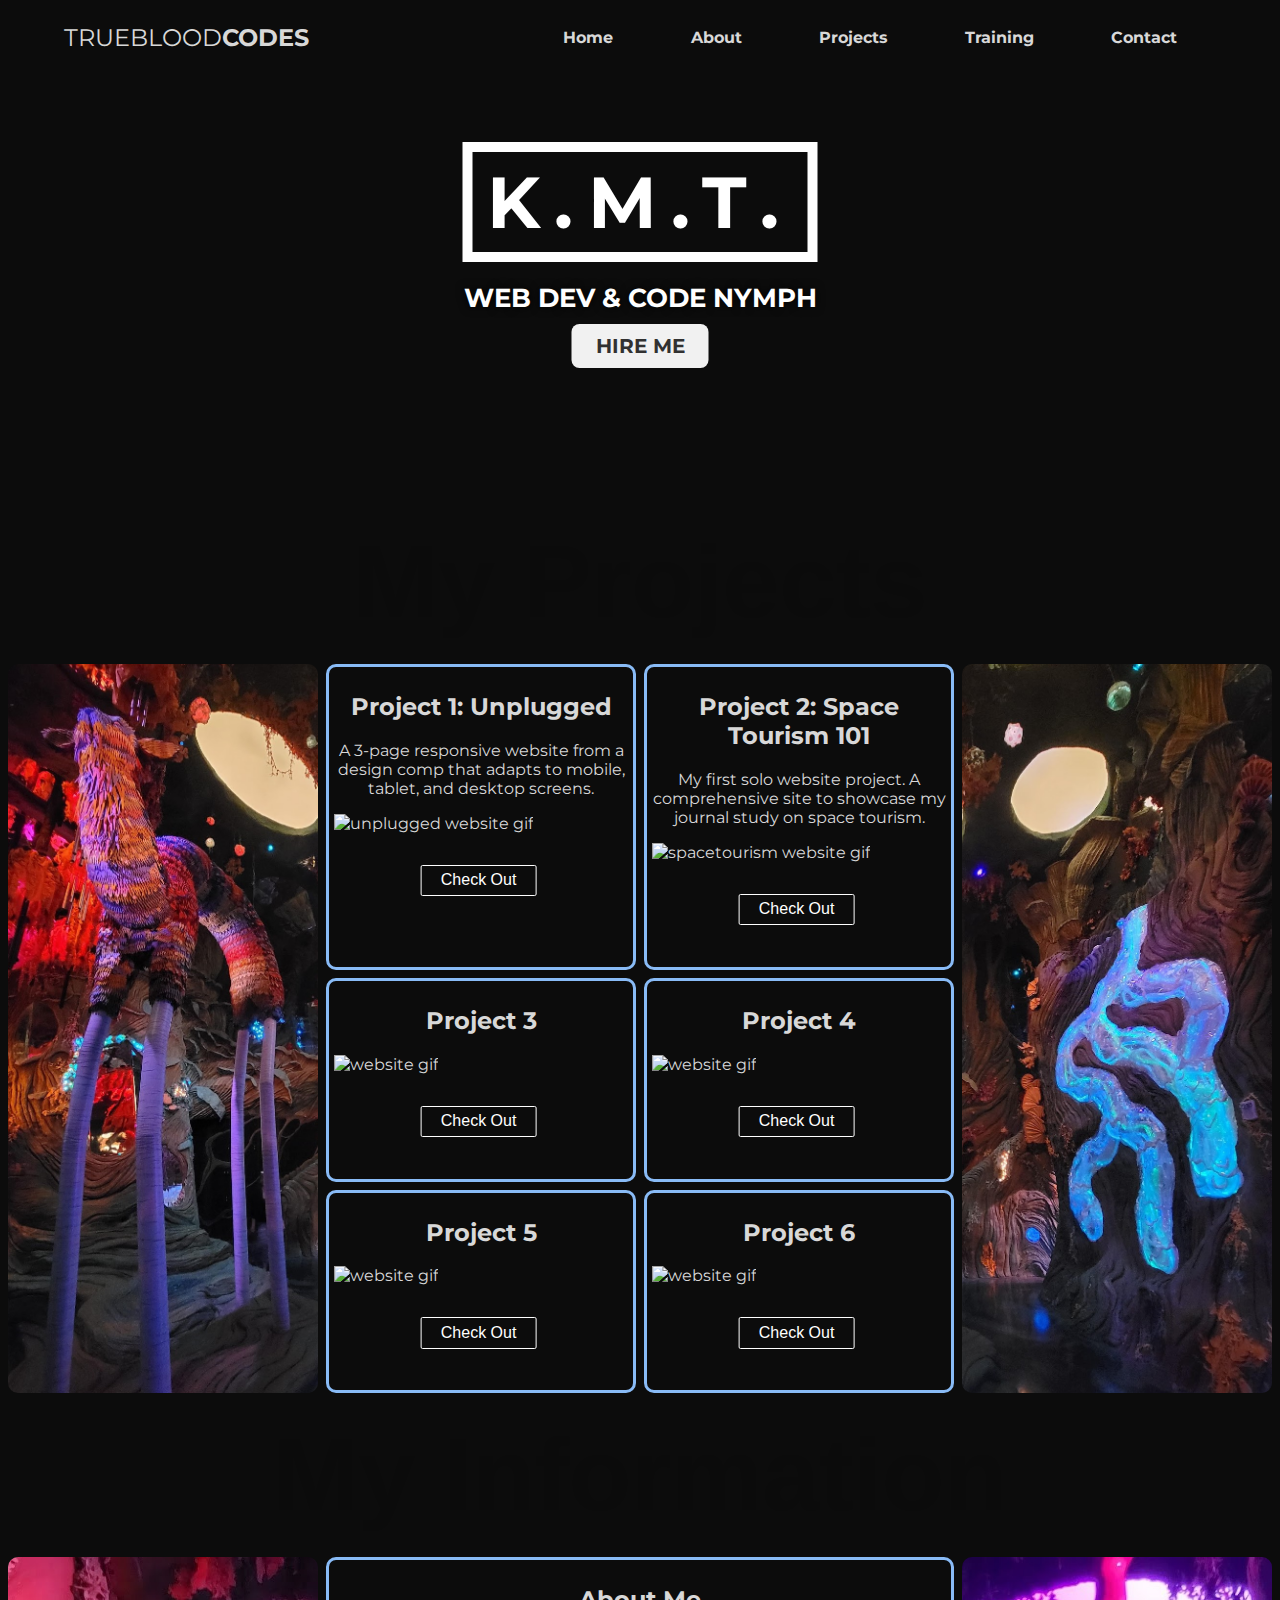
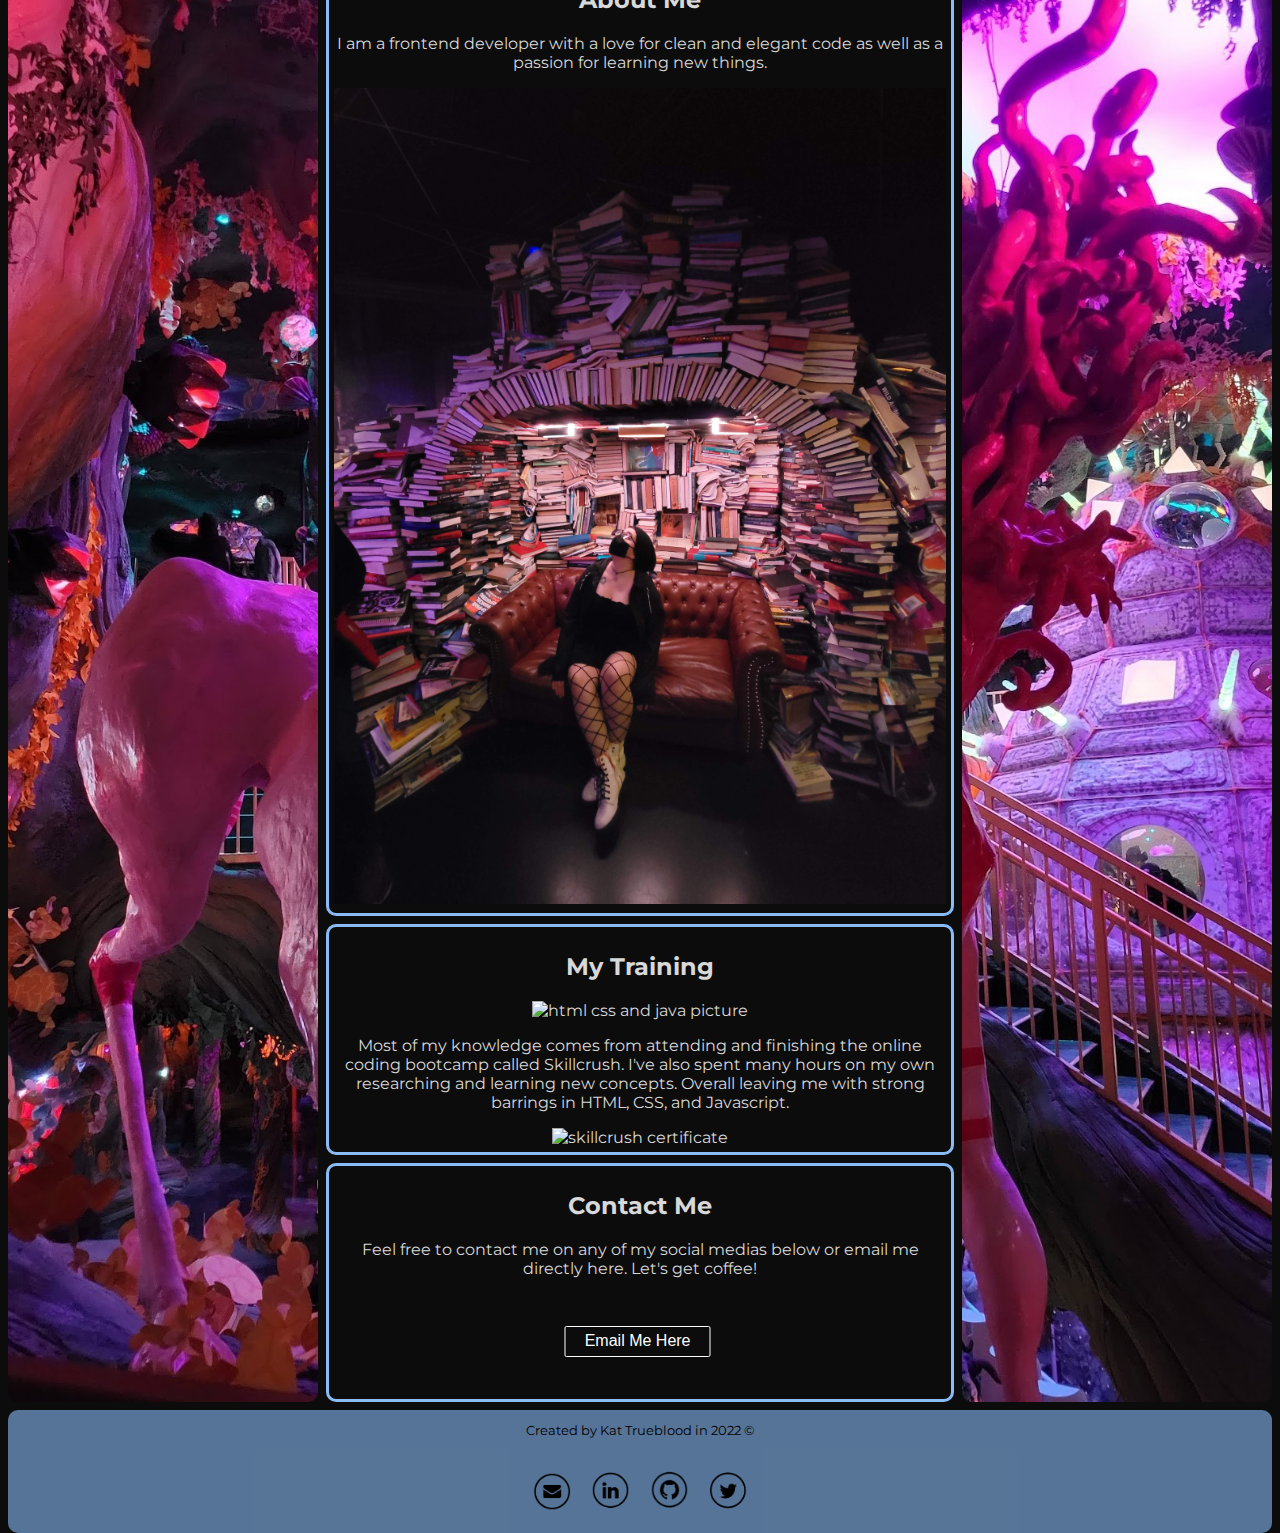
==== commit 35ee1492: "changed the layout, picture sidebars now, full column layout" ====
--- a/index.html
+++ b/index.html
@@ -9,110 +9,155 @@
         <script src="myscripts.js"></script>
     </head>
     <body>
-        <div class="full-nav">
-        <nav class="header-block">
-        <div>Web Developer</div>
-            <p data-item='Kat Trueblood'>Kat Trueblood</p>
-
-            <section>
-            <div>Code Nymph</div>
-            <nav>
-                <ul class="menuItems">
-                <li><a href='#' data-item='Home'>Home</a></li>
-                <li><a href='#projects' data-item='Projects'>Projects</a></li>
-                <li><a href='#training' data-item='Training'>Training</a></li>
-                <li><a href='#about' data-item='About'>About</a></li>
-                <li><a href='#contact' data-item='Contact'>Contact</a></li>
-                </ul>
-            </nav>
-            <img src="img/Trueblood.gif" height="400px" alt="trueblood gif">
+        <div class="hero-image">
+            <div class="container">
+                <h1><span>K.M.T.</span></h1>
+                <span class="des">Web Dev & Code Nymph</span>
+                <a class="btn" href="mailto:truebloodcodes@gmail.com">Hire Me</a>
+            </div>
         </div>
-        <section id="projects">
-            <div class="projects">
-                <h3>&lt;Projects&gt;</h3>
-                <div class="project1">
-                    <div class="spacedesc typewriter" >
-                        <p>Space Tourism 101 <br> A simple website to showcase
-                        an in depth study on <br> the pros and cons of space tourism.</p>
+        <nav>
+            <input id="nav-toggle" type="checkbox">
+            <div class="logo">TRUEBLOOD<strong>CODES</strong></div>
+            <ul class="links">
+                <li><a href="#">Home</a></li>
+                <li><a href="#about">About</a></li>
+                <li><a href="#projects">Projects</a></li>
+                <li><a href="#training">Training</a></li>
+                <li><a href="#contact">Contact</a></li>
+            </ul>
+            <label for="nav-toggle" class="icon-burger">
+                <div class="line"></div>
+                <div class="line"></div>
+                <div class="line"></div>
+            </label>
+        </nav>
+        <div class="maincontent">
+            <div class="sidebar1">
+            </div>
+            <div class="myprojects" id="projects">
+                <h4 class="myprojectsheader">My Projects</h4>
+            </div>
+            <div id="project1">
+                <h2>Project 1: Unplugged</h2>
+                <p>A 3-page responsive website from a design comp that adapts to mobile, tablet, and desktop screens. </p>
+                <img src="../img/Unplugged.gif" style="width: 100%;
+                max-width: 900px;
+                height: auto;" alt="unplugged website gif">
+                <div class="buttoncontainer">
+                    <div class="center">
+                        <a href="../unplugged-skillcrush/index.html" target="_blank" class="button1">Check Out</a>
                     </div>
-                    <div class="spacegif">
-                        <img src="img/spacesitegif.gif" alt="space tourism website gif">
-                    </div>
-                    <div class="container">
-                        <a href="space-tourism/index.html" class="btn" target="_blank">Check It Out</a>
-                        </div>
                 </div>
             </div>
-        </section>
-        <section id="training">
-            <div class="training">
-                <h3>&lt;Training&gt;</h3>
-                <div class="trainingdesc typewriter">
-                    <p>My Training<br>As a developer I've spent months self teaching
-                    on <br> many subjects. But my biggest training comes from <br>the Skillcrush
-                    bootcamp where I mastered HTML, CSS,<br> and Javascript.</p>
-                </div>
-                <div class="codegif">
-                    <img src="img/coding-gif.gif" alt="i play with code gif">
+            <div id="project2">
+                <h2>Project 2: Space Tourism 101</h2>
+                <p>My first solo website project. A comprehensive site to showcase my journal study on space tourism.</p>
+                <img src="../img/spacetourism.gif" style="width: 100%;
+                max-width: 900px;
+                height: auto;"alt="spacetourism website gif">
+                <div class="buttoncontainer">
+                    <div class="center">
+                        <a href="../space-tourism/index.html" target="_blank" class="button1">Check Out</a>
+                    </div>
                 </div>
             </div>
-        </section>
-        <section id="about">
-            <div class="about">
-                <h3>&lt;About&gt;</h3>
-                <div class="aboutdesc typewriter">
-                    <p>About Me <br> I am a frontend developer with a love for code and <br> 
-                    design. I consider myself a forever learner and <br> strive to be open
-                    minded to new ideas and ways to <br> do things.</p>
-                </div>
-                <div class="aboutmepic ">
-                    <div class="image-wrapper">
-                        <img class="image-1" src="img/me-books.jpg" />
-                        <img class="image-2" src="img/me-books.jpg" />
-                        <img class="image-3" src="img/me-books.jpg" />
-                        <img class="image-4" src="img/me-books.jpg" />
-                      </div>
+            <div id="project3">
+                <h2>Project 3</h2>
+                <p></p>
+                <img src="../img/spacetourism.gif" style="width: 100%;
+                max-width: 900px;
+                height: auto;"alt=" website gif">
+                <div class="buttoncontainer">
+                    <div class="center">
+                        <a href="#" class="button1">Check Out</a>
+                    </div>
                 </div>
             </div>
-        </section>
-        <section id="contact"></section>
-            <div class="contact">
-            <h3>&lt;Contact Me&gt;</h3>
-            <div class="contactmedesc typewriter">
-                <p>Ask me a question. Check out my journey. Let's get <br> coffee.</p>
+            <div id="project4">
+                <h2>Project 4</h2>
+                <p></p>
+                <img src="../img/spacetourism.gif"style="width: 100%;
+                max-width: 900px;
+                height: auto;" alt=" website gif">
+                <div class="buttoncontainer">
+                    <div class="center">
+                        <a href="#" class="button1">Check Out</a>
+                    </div>
+                </div>
             </div>
-            <div class="contactmepic">
-                <img src="img/contact-me.gif" alt="">
+            <div id="project5">
+                <h2>Project 5</h2>
+                <p></p>
+                <img src="../img/spacetourism.gif" style="width: 100%;
+                max-width: 900px;
+                height: auto;"alt=" website gif">
+                <div class="buttoncontainer">
+                    <div class="center">
+                        <a href="#" class="button1">Check Out</a>
+                    </div>
+                </div>
             </div>
-            <div class="socialbuttons">
-                <ul>
-                    <li>
-                      <a href="mailto:truebloodcodes@gmail.com">
-                        <i class="fa fa-facebook" aria-hidden="true"></i>
-                        <span> - Email</span>
-                      </a>
-                    </li>
-                    <li>
-                      <a href="https://twitter.com/oh_ephori" target="_blank">
-                        <i class="fa fa-twitter" aria-hidden="true"></i>
-                        <span> - Twitter</span>
-                      </a>
-                    </li>
-                    <li>
-                      <a href="https://github.com/ohephori" target="_blank">
-                        <i class="fa fa-google-plus" aria-hidden="true"></i>
-                        <span> - Github</span>
-                      </a>
-                    </li>
-                    <li>
-                      <a href="https://www.linkedin.com/in/kathrine-trueblood-0689561a6/" target="_blank">
-                        <i class="fa fa-instagram" aria-hidden="true"></i>
-                        <span> - LinkedIn</span>
-                      </a>
-                    </li>
+            <div id="project6">
+                <h2>Project 6</h2>
+                <p></p>
+                <img src="../img/spacetourism.gif" style="width: 100%;
+                max-width: 900px;
+                height: auto;"alt=" website gif">
+                <div class="buttoncontainer">
+                    <div class="center">
+                        <a href="#" class="button1">Check Out</a>
+                    </div>
+                </div>
             </div>
+
+            <div id="sidebar2"></div>
+
+            <div id="breakbar">
+                <div class="myprojects" id="projects">
+                    <h4 class="myprojectsheader">My Information</h4>
+                </div>
+            </div>
+
+            <div id="sidebar3"></div>
+
+            <div id="about">
+                <h2>About Me</h2>
+                <p>I am a frontend developer with a love for clean and elegant code as well as a passion for learning new things.</p>
+                <img src="img/me-books.jpg" style="width: 100%;
+                max-width: 900px;
+                height: auto;"alt="me books">
+            </div>
+            <div id="training">
+                <h2>My Training</h2>
+                <img src="img/htmlcssjava.png" style="width: 100%;
+                max-width: 900px;
+                height: auto;" alt="html css and java picture">
+                <p>Most of my knowledge comes from attending and finishing the online coding bootcamp called Skillcrush. I've also spent many hours on my own researching and learning new concepts. Overall leaving me with strong barrings in HTML, CSS, and Javascript.</p>
+                <img src="img/certificate.jpg" style="width: 100%;
+                max-width: 900px;
+                height: auto;" alt="skillcrush certificate">
+            </div>
+            <div id="contact">
+                <h2>Contact Me</h2>
+                <p>Feel free to contact me on any of my social medias below or email me directly here. Let's get coffee!</p>
+                <div class="buttoncontainer">
+                    <div class="center">
+                        <a href="mailto:truebloodcodes@gmail.com" class="button1">Email Me Here</a>
+                    </div>
+                </div>
+            </div>
+
+            <div id="sidebar4"></div>
+
             <footer>
                 <small> Created by Kat Trueblood in 2022 &copy; </small>
+                    <div class="links"></div>
+                        <a href="mailto:truebloodcodes@gmail.com"><img src="/img/email.png" width="55px" alt="email"></a>
+                        <a href="https://www.linkedin.com/in/kathrine-trueblood-0689561a6/" target="_blank"><img src="/img/linkedin.png" width="55px" alt="linkedin"></a>
+                        <a href="https://github.com/ohephori" target="_blank"><img src="/img/github.png" width="55px" alt="github"></a>
+                        <a href="https://twitter.com/oh_ephori" target="_blank"><img src="/img/twitter.png" width="55px" alt="twitter"></a>
+                    </div>
             </footer>
         </div>
     </body>
--- a/css/main.css
+++ b/css/main.css
@@ -1,541 +1,835 @@
+@import url("https://fonts.googleapis.com/css2?family=Montserrat:wght@300;400;700&display=swap");
 body {
+  height: 100%;
+  font-family: 'Montserrat', sans-serif;
+  color: #d8d8d8;
+  margin: 0;
+  padding: 0;
+  background-color: #0C0C0C;
+}
+
+/** Fully responsive hero. **/
+.hero-image {
+  position: relative;
+  height: 500px;
+  background: url(../img/codingbackground.jpg) no-repeat center;
+  background-size: cover;
+  overflow: hidden;
+}
+
+.hero-image .container {
+  position: absolute;
+  top: 50%;
+  left: 50%;
+  -webkit-transform: translate(-50%, -50%);
+          transform: translate(-50%, -50%);
+  text-align: center;
+  color: #ffffff;
+  font-weight: 700;
+  text-transform: uppercase;
+}
+
+.hero-image .container h1 {
+  font-size: 72px;
+  letter-spacing: 0.2em;
+  margin: 0;
+}
+
+.hero-image .container h1 span {
+  border: 10px solid #ffffff;
+  padding: 6px 14px;
+  display: inline-block;
+}
+
+.hero-image .container .des {
+  margin: 20px;
+  display: block;
+  font-size: 26px;
+  text-shadow: 0 0 10px black;
+}
+
+.hero-image .container .btn {
+  color: #313131;
+  padding: 10px 24px;
+  font-size: 20px;
+  text-decoration: none;
+  background: #f1f1f1;
+  border-radius: 8px;
+  -webkit-transition: 0.3s all;
+  transition: 0.3s all;
+}
+
+.hero-image .container .btn:hover {
+  opacity: 0.8;
+}
+
+/** Fully responsive sticky nav bar. **/
+nav {
+  position: fixed;
+  z-index: 10;
+  left: 0;
+  right: 0;
+  top: 0;
+  font-family: 'Montserrat', sans-serif;
+  padding: 0 5%;
+  height: 75px;
+  background-color: #0c0c0c;
+}
+
+nav .logo {
+  float: left;
+  width: 40%;
+  height: 100%;
   display: -webkit-box;
   display: -ms-flexbox;
   display: flex;
-  font-family: 'Segoe UI', Tahoma, Geneva, Verdana, sans-serif;
+  -webkit-box-align: center;
+      -ms-flex-align: center;
+          align-items: center;
+  font-size: 24px;
   color: #d8d8d8;
-  -ms-flex-wrap: wrap;
-      flex-wrap: wrap;
-  -webkit-box-orient: vertical;
-  -webkit-box-direction: normal;
-      -ms-flex-direction: column;
-          flex-direction: column;
-  background-color: #0C0C0C;
-  background-image: url("data:image/svg+xml,%3Csvg xmlns='http://www.w3.org/2000/svg' viewBox='0 0 1600 900'%3E%3Cpolygon fill='%23555555' points='957 450 539 900 1396 900'/%3E%3Cpolygon fill='%23bbbbbb' points='957 450 872.9 900 1396 900'/%3E%3Cpolygon fill='%23535965' points='-60 900 398 662 816 900'/%3E%3Cpolygon fill='%239ca0a9' points='337 900 398 662 816 900'/%3E%3Cpolygon fill='%234f5c76' points='1203 546 1552 900 876 900'/%3E%3Cpolygon fill='%237d8697' points='1203 546 1552 900 1162 900'/%3E%3Cpolygon fill='%23486087' points='641 695 886 900 367 900'/%3E%3Cpolygon fill='%235e6c86' points='587 900 641 695 886 900'/%3E%3Cpolygon fill='%233e6498' points='1710 900 1401 632 1096 900'/%3E%3Cpolygon fill='%233f5475' points='1710 900 1401 632 1365 900'/%3E%3Cpolygon fill='%232c68aa' points='1210 900 971 687 725 900'/%3E%3Cpolygon fill='%231a3d64' points='943 900 1210 900 971 687'/%3E%3C/svg%3E");
-  background-attachment: fixed;
-  background-size: cover;
-}
-
-.full-nav {
-  margin: 0 auto;
-  text-align: center;
-  width: 100vh;
-  height: 100vh;
-}
-
-.full-nav .header-block div {
-  color: #d8d8d8;
-  text-align: center;
-}
-
-.full-nav .header-block p {
-  margin: 16px;
-  font-size: 96px;
-  color: #d8d8d8;
-  text-transform: uppercase;
-  font-weight: 600;
-  -webkit-transition: all 1s ease-in-out;
-  transition: all 1s ease-in-out;
-  position: relative;
-}
-
-.full-nav .header-block p::before {
-  content: attr(data-item);
-  -webkit-transition: all 1s ease-in-out;
-  transition: all 1s ease-in-out;
-  color: #1C6EA4;
-  position: absolute;
-  top: 0;
-  bottom: 0;
-  left: 0;
-  right: 0;
-  width: 0;
-  overflow: hidden;
-}
-
-.full-nav .header-block p:hover::before {
-  width: 100%;
-}
-
-.full-nav .header-block nav {
-  margin: 50px;
-  padding-left: 90px;
-}
-
-.full-nav .header-block nav .menuItems {
-  list-style: none;
+}
+
+nav .links {
+  float: right;
+  padding: 0;
+  margin: 0;
+  width: 60%;
+  height: 100%;
   display: -webkit-box;
   display: -ms-flexbox;
   display: flex;
-}
-
-.full-nav .header-block nav .menuItems li {
-  margin: 50px;
-  text-align: center;
-}
-
-.full-nav .header-block nav .menuItems li a {
-  text-decoration: none;
-  color: #d8d8d8;
-  font-size: 24px;
-  font-weight: 400;
-  -webkit-transition: all 0.5s ease-in-out;
-  transition: all 0.5s ease-in-out;
-  position: relative;
-  text-transform: uppercase;
-}
-
-.full-nav .header-block nav .menuItems li a::before {
-  content: attr(data-item);
-  -webkit-transition: 0.5s;
-  transition: 0.5s;
-  color: #1C6EA4;
-  position: absolute;
-  top: 0;
-  bottom: 0;
-  left: 0;
-  right: 0;
-  width: 0;
-  overflow: hidden;
-}
-
-.full-nav .header-block nav .menuItems li a:hover::before {
-  width: 100%;
-  -webkit-transition: all 0.5s ease-in-out;
-  transition: all 0.5s ease-in-out;
-}
-
-.projects {
-  margin: 0 auto;
-  text-align: center;
-  width: 100vh;
-  height: 100vh;
-}
-
-.projects .project1 .spacedesc {
-  width: 580px;
-  padding: 10px;
-  margin: 0 auto;
-  border: 7px groove #1C6EA4;
-  border-radius: 0px 26px 0px 26px;
-  -webkit-box-shadow: 0px 0px 4px #1C6EA4;
-          box-shadow: 0px 0px 4px #1C6EA4;
-  background-color: #0c0c0c;
-}
-
-.projects .project1 .spacegif img {
-  width: 580px;
-  padding: 10px;
-  margin: 10px;
-  border: 1px solid #1C6EA4;
-  border-radius: 4px;
-  -webkit-box-shadow: 0px 0px 4px #1C6EA4;
-          box-shadow: 0px 0px 4px #1C6EA4;
-}
-
-.training {
-  margin: 0 auto;
-  text-align: center;
-  width: 100vh;
-  height: 100vh;
-}
-
-.training .trainingdesc {
-  width: 580px;
-  padding: 10px;
-  margin: 0 auto;
-  border: 7px groove #1C6EA4;
-  border-radius: 0px 26px 0px 26px;
-  -webkit-box-shadow: 0px 0px 4px #1C6EA4;
-          box-shadow: 0px 0px 4px #1C6EA4;
-  background-color: #0c0c0c;
-}
-
-.training .codegif img {
-  width: 580px;
-  padding: 10px;
-  margin: 10px;
-  border: 1px solid #1C6EA4;
-  border-radius: 4px;
-  -webkit-box-shadow: 0px 0px 4px #1C6EA4;
-          box-shadow: 0px 0px 4px #1C6EA4;
-}
-
-.about {
-  margin: 0 auto;
-  text-align: center;
-  width: 100vh;
-  height: 100vh;
-}
-
-.about .aboutdesc {
-  width: 580px;
-  padding: 10px;
-  margin: 0 auto;
-  border: 7px groove #1C6EA4;
-  border-radius: 0px 26px 0px 26px;
-  -webkit-box-shadow: 0px 0px 4px #1C6EA4;
-          box-shadow: 0px 0px 4px #1C6EA4;
-  background-color: #0c0c0c;
-}
-
-.about .aboutmepic img {
-  width: 580px;
-  padding: 10px;
-  margin: 10px;
-}
-
-.contact {
-  margin: 0 auto;
-  text-align: center;
-  width: 100vh;
-  height: 100vh;
-}
-
-.contact .contactmedesc {
-  width: 580px;
-  padding: 10px;
-  margin: 0 auto;
-  border: 7px groove #1C6EA4;
-  border-radius: 0px 26px 0px 26px;
-  -webkit-box-shadow: 0px 0px 4px #1C6EA4;
-          box-shadow: 0px 0px 4px #1C6EA4;
-  background-color: #0c0c0c;
-}
-
-.contact .contactmepic img {
-  width: 580px;
-  padding: 10px;
-  padding-bottom: 90px;
-  margin: 10px;
-}
-
-/** Button. **/
-.container {
-  display: -webkit-box;
-  display: -ms-flexbox;
-  display: flex;
-  -webkit-box-pack: center;
-      -ms-flex-pack: center;
-          justify-content: center;
+  -ms-flex-pack: distribute;
+      justify-content: space-around;
   -webkit-box-align: center;
       -ms-flex-align: center;
           align-items: center;
 }
 
-.container a {
-  font-size: 1.5rem;
-  padding: 1rem 3rem;
-  color: #f4f4f4;
-  text-transform: uppercase;
-}
-
-.btn {
+nav .links li {
+  list-style: none;
+}
+
+nav .links li a {
+  display: block;
+  padding: 1em;
+  font-size: 16px;
+  font-weight: bold;
+  color: #d8d8d8;
   text-decoration: none;
-  border: 1px solid #1C6EA4;
+}
+
+nav #nav-toggle {
+  position: absolute;
+  top: -100px;
+}
+
+nav .icon-burger {
+  display: none;
+  position: absolute;
+  right: 5%;
+  top: 50%;
+  -webkit-transform: translateY(-50%);
+          transform: translateY(-50%);
+}
+
+nav .icon-burger .line {
+  width: 30px;
+  height: 5px;
+  background-color: #d8d8d8;
+  margin: 5px;
+  border-radius: 3px;
+  -webkit-transition: all .3s ease-in-out;
+  transition: all .3s ease-in-out;
+}
+
+@media screen and (max-width: 768px) {
+  nav .logo {
+    float: none;
+    width: auto;
+    -webkit-box-pack: center;
+        -ms-flex-pack: center;
+            justify-content: center;
+  }
+  nav .links {
+    float: none;
+    position: fixed;
+    z-index: 9;
+    left: 0;
+    right: 0;
+    top: 100px;
+    bottom: 100%;
+    width: auto;
+    height: auto;
+    -webkit-box-orient: vertical;
+    -webkit-box-direction: normal;
+        -ms-flex-direction: column;
+            flex-direction: column;
+    -webkit-box-pack: space-evenly;
+        -ms-flex-pack: space-evenly;
+            justify-content: space-evenly;
+    background-color: rgba(0, 0, 0, 0.8);
+    overflow: hidden;
+    -webkit-transition: all .5s ease-in-out;
+    transition: all .5s ease-in-out;
+  }
+  nav .links a {
+    font-size: 20px;
+  }
+  nav .icon-burger {
+    display: block;
+  }
+}
+
+nav :checked ~ .links {
+  bottom: 0;
+}
+
+nav :checked ~ .icon-burger .line:nth-child(1) {
+  -webkit-transform: translateY(10px) rotate(225deg);
+          transform: translateY(10px) rotate(225deg);
+}
+
+nav :checked ~ .icon-burger .line:nth-child(3) {
+  -webkit-transform: translateY(-10px) rotate(-225deg);
+          transform: translateY(-10px) rotate(-225deg);
+}
+
+nav :checked ~ .icon-burger .line:nth-child(2) {
+  opacity: 0;
+}
+
+/** Main content **/
+.maincontent {
+  display: -ms-grid;
+  display: grid;
+  height: 100vh;
+  -ms-grid-columns: 1fr 1fr 1fr 1fr;
+      grid-template-columns: 1fr 1fr 1fr 1fr;
+  -ms-grid-rows: .1fr 1fr 1fr 1fr 1fr 1fr 1fr .1fr;
+      grid-template-rows: .1fr 1fr 1fr 1fr 1fr 1fr 1fr .1fr;
+      grid-template-areas: "myprojects myprojects myprojects myprojects"+ "sidebar1 project1 project2 sidebar2"+ "sidebar1 project3 project4 sidebar2"+ "sidebar1 project5 project6 sidebar2"+ "breakbar breakbar breakbar breakbar"+ "sidebar3 about about sidebar4"+ "sidebar3 training training sidebar4"+ "sidebar3 contact contact sidebar4"+ "footer footer footer footer";
+  grid-gap: 0.5em;
+  margin: 0.5em;
+  font-family: 'Montserrat', sans-serif;
+}
+
+.maincontent .myprojects {
+  background-color: #a3078100;
+  -ms-grid-row: 1;
+  -ms-grid-column: 1;
+  -ms-grid-column-span: 4;
+  grid-area: myprojects;
+  border-radius: 5px;
+}
+
+.maincontent .myprojects .myprojectsheader {
+  font-size: 8vw;
+  line-height: 10vw;
+  text-align: center;
+  margin: 10px;
+  font-family: 'Red Hat Display', sans-serif;
+  font-weight: 900;
+  background: url(../img/codingbackground.jpg);
+  background-size: 40%;
+  background-position: 50% 50%;
+  -webkit-background-clip: text;
+  color: rgba(0, 0, 0, 0.08);
+  -webkit-animation: zoomout 10s ease 500ms forwards;
+          animation: zoomout 10s ease 500ms forwards;
+}
+
+@-webkit-keyframes zoomout {
+  from {
+    background-size: 40%;
+  }
+  to {
+    background-size: 10%;
+  }
+}
+
+@keyframes zoomout {
+  from {
+    background-size: 40%;
+  }
+  to {
+    background-size: 10%;
+  }
+}
+
+.maincontent .sidebar1 {
+  background-color: #57575700;
+  -ms-grid-row: 2;
+  -ms-grid-row-span: 3;
+  -ms-grid-column: 1;
+  grid-area: sidebar1;
+  border-radius: 10px;
+  padding: 10px;
+  overflow: hidden;
+  background-size: cover;
+  background-position: center;
+  background-image: url("../img/meowwolf.jpg");
+}
+
+.maincontent #project1 {
+  background-color: #1d1d1d00;
+  -ms-grid-row: 2;
+  -ms-grid-column: 2;
+  grid-area: project1;
+  border-radius: 10px;
+  border: 3px solid #89bbf6;
+  padding: 5px;
+}
+
+.maincontent #project1 h2 {
+  text-align: center;
+}
+
+.maincontent #project1 p {
+  text-align: center;
+}
+
+.maincontent #project2 {
+  background-color: #1d1d1d00;
+  -ms-grid-row: 2;
+  -ms-grid-column: 3;
+  grid-area: project2;
+  border-radius: 10px;
+  border: 3px solid #89bbf6;
+  padding: 5px;
+}
+
+.maincontent #project2 h2 {
+  text-align: center;
+}
+
+.maincontent #project2 p {
+  text-align: center;
+}
+
+.maincontent #project3 {
+  background-color: #1d1d1d00;
+  -ms-grid-row: 3;
+  -ms-grid-column: 2;
+  grid-area: project3;
+  border-radius: 10px;
+  border: 3px solid #89bbf6;
+  padding: 5px;
+}
+
+.maincontent #project3 h2 {
+  text-align: center;
+}
+
+.maincontent #project3 p {
+  text-align: center;
+}
+
+.maincontent #project4 {
+  background-color: #1d1d1d00;
+  -ms-grid-row: 3;
+  -ms-grid-column: 3;
+  grid-area: project4;
+  border-radius: 10px;
+  border: 3px solid #89bbf6;
+  padding: 5px;
+}
+
+.maincontent #project4 h2 {
+  text-align: center;
+}
+
+.maincontent #project4 p {
+  text-align: center;
+}
+
+.maincontent #project5 {
+  background-color: #1d1d1d00;
+  -ms-grid-row: 4;
+  -ms-grid-column: 2;
+  grid-area: project5;
+  border-radius: 10px;
+  border: 3px solid #89bbf6;
+  padding: 5px;
+}
+
+.maincontent #project5 h2 {
+  text-align: center;
+}
+
+.maincontent #project5 p {
+  text-align: center;
+}
+
+.maincontent #project6 {
+  background-color: #1d1d1d00;
+  -ms-grid-row: 4;
+  -ms-grid-column: 3;
+  grid-area: project6;
+  border-radius: 10px;
+  border: 3px solid #89bbf6;
+  padding: 5px;
+}
+
+.maincontent #project6 h2 {
+  text-align: center;
+}
+
+.maincontent #project6 p {
+  text-align: center;
+}
+
+.maincontent #sidebar2 {
+  background-color: #02446300;
+  -ms-grid-row: 2;
+  -ms-grid-row-span: 3;
+  -ms-grid-column: 4;
+  grid-area: sidebar2;
+  border-radius: 10px;
+  padding: 10px;
+  overflow: hidden;
+  background-size: cover;
+  background-position: center;
+  background-image: url("../img/meowwolf2.jpg");
+}
+
+.maincontent #sidebar3 {
+  background-color: #0772a300;
+  -ms-grid-row: 6;
+  -ms-grid-row-span: 3;
+  -ms-grid-column: 1;
+  grid-area: sidebar3;
+  border-radius: 10px;
+  padding: 10px;
+  overflow: hidden;
+  background-size: cover;
+  background-position: center;
+  background-image: url("../img/stairs1.jpg");
+}
+
+.maincontent #sidebar4 {
+  background-color: #0772a300;
+  -ms-grid-row: 6;
+  -ms-grid-row-span: 3;
+  -ms-grid-column: 4;
+  grid-area: sidebar4;
+  border-radius: 10px;
+  padding: 10px;
+  overflow: hidden;
+  background-size: cover;
+  background-position: center;
+  background-image: url("../img/stairs2.jpg");
+}
+
+.maincontent #breakbar {
+  -ms-grid-row: 5;
+  -ms-grid-column: 1;
+  -ms-grid-column-span: 4;
+  grid-area: breakbar;
+}
+
+.maincontent #about {
+  background-color: #1d1d1d00;
+  -ms-grid-row: 6;
+  -ms-grid-column: 2;
+  -ms-grid-column-span: 2;
+  grid-area: about;
+  border-radius: 10px;
+  border: 3px solid #89bbf6;
+  padding: 5px;
+  text-align: center;
+}
+
+.maincontent #about h2 {
+  text-align: center;
+}
+
+.maincontent #about p {
+  text-align: center;
+}
+
+.maincontent #training {
+  background-color: #1d1d1d00;
+  -ms-grid-row: 7;
+  -ms-grid-column: 2;
+  -ms-grid-column-span: 2;
+  grid-area: training;
+  border-radius: 10px;
+  border: 3px solid #89bbf6;
+  padding: 5px;
+  text-align: center;
+}
+
+.maincontent #training h2 {
+  text-align: center;
+}
+
+.maincontent #training p {
+  text-align: center;
+}
+
+.maincontent #contact {
+  background-color: #1d1d1d00;
+  -ms-grid-row: 8;
+  -ms-grid-column: 2;
+  -ms-grid-column-span: 2;
+  grid-area: contact;
+  border-radius: 10px;
+  border: 3px solid #89bbf6;
+  padding: 5px;
+  text-align: center;
+}
+
+.maincontent #contact h2 {
+  text-align: center;
+}
+
+.maincontent #contact p {
+  text-align: center;
+}
+
+.maincontent footer {
+  background-color: #89bcf698;
+  -ms-grid-row: 9;
+  -ms-grid-column: 1;
+  -ms-grid-column-span: 4;
+  grid-area: footer;
+  border-radius: 10px;
+  padding: 10px;
+  text-align: center;
+  color: black;
+}
+
+.maincontent footer .links {
+  padding: 1%;
+}
+
+@media only screen and (max-width: 768px) {
+  .maincontent {
+    display: -ms-grid;
+    display: grid;
+    height: 100vh;
+    -ms-grid-columns: 1fr;
+        grid-template-columns: 1fr;
+    -ms-grid-rows: 1fr 1fr 1fr 1fr 1fr 1fr 1fr 1fr 1fr;
+        grid-template-rows: 1fr 1fr 1fr 1fr 1fr 1fr 1fr 1fr 1fr;
+        grid-template-areas: "myprojects"+ "project1"+ "project2"+ "project3"+ "project4"+ "project5"+ "project6"+ "breakbar"+ "about"+ "training"+ "contact"+ "footer";
+    grid-gap: 0.5em;
+    margin: 0.5em;
+    font-family: 'Montserrat', sans-serif;
+  }
+  .maincontent .myprojects {
+    background-color: #a3078100;
+    -ms-grid-row: 1;
+    -ms-grid-column: 1;
+    grid-area: myprojects;
+    border-radius: 5px;
+  }
+  .maincontent .myprojects .myprojectsheader {
+    font-size: 8vw;
+    line-height: 10vw;
+    text-align: center;
+    margin: 10px;
+    font-family: 'Red Hat Display', sans-serif;
+    font-weight: 900;
+    background: url(../img/codingbackground.jpg);
+    background-size: 40%;
+    background-position: 50% 50%;
+    -webkit-background-clip: text;
+    color: rgba(0, 0, 0, 0.08);
+    -webkit-animation: zoomout 10s ease 500ms forwards;
+            animation: zoomout 10s ease 500ms forwards;
+  }
+  @-webkit-keyframes zoomout {
+    from {
+      background-size: 40%;
+    }
+    to {
+      background-size: 10%;
+    }
+  }
+  @keyframes zoomout {
+    from {
+      background-size: 40%;
+    }
+    to {
+      background-size: 10%;
+    }
+  }
+  .maincontent .sidebar1 {
+    display: none;
+    background-color: #57575700;
+    -ms-grid-row: 2;
+    -ms-grid-row-span: 3;
+    -ms-grid-column: 1;
+    grid-area: sidebar1;
+    border-radius: 10px;
+    padding: 10px;
+    overflow: hidden;
+    background-size: cover;
+    background-position: center;
+    background-image: url("../img/meowwolf.jpg");
+  }
+  .maincontent #project1 {
+    background-color: #1d1d1d00;
+    -ms-grid-row: 2;
+    -ms-grid-column: 1;
+    grid-area: project1;
+    border-radius: 10px;
+    border: 3px solid #89bbf6;
+    padding: 5px;
+  }
+  .maincontent #project1 h2 {
+    text-align: center;
+  }
+  .maincontent #project1 p {
+    text-align: center;
+  }
+  .maincontent #project2 {
+    background-color: #1d1d1d00;
+    -ms-grid-row: 3;
+    -ms-grid-column: 1;
+    grid-area: project2;
+    border-radius: 10px;
+    border: 3px solid #89bbf6;
+    padding: 5px;
+  }
+  .maincontent #project2 h2 {
+    text-align: center;
+  }
+  .maincontent #project2 p {
+    text-align: center;
+  }
+  .maincontent #project3 {
+    background-color: #1d1d1d00;
+    -ms-grid-row: 4;
+    -ms-grid-column: 1;
+    grid-area: project3;
+    border-radius: 10px;
+    border: 3px solid #89bbf6;
+    padding: 5px;
+  }
+  .maincontent #project3 h2 {
+    text-align: center;
+  }
+  .maincontent #project3 p {
+    text-align: center;
+  }
+  .maincontent #project4 {
+    background-color: #1d1d1d00;
+    -ms-grid-row: 5;
+    -ms-grid-column: 1;
+    grid-area: project4;
+    border-radius: 10px;
+    border: 3px solid #89bbf6;
+    padding: 5px;
+  }
+  .maincontent #project4 h2 {
+    text-align: center;
+  }
+  .maincontent #project4 p {
+    text-align: center;
+  }
+  .maincontent #project5 {
+    background-color: #1d1d1d00;
+    -ms-grid-row: 6;
+    -ms-grid-column: 1;
+    grid-area: project5;
+    border-radius: 10px;
+    border: 3px solid #89bbf6;
+    padding: 5px;
+  }
+  .maincontent #project5 h2 {
+    text-align: center;
+  }
+  .maincontent #project5 p {
+    text-align: center;
+  }
+  .maincontent #project6 {
+    background-color: #1d1d1d00;
+    -ms-grid-row: 7;
+    -ms-grid-column: 1;
+    grid-area: project6;
+    border-radius: 10px;
+    border: 3px solid #89bbf6;
+    padding: 5px;
+  }
+  .maincontent #project6 h2 {
+    text-align: center;
+  }
+  .maincontent #project6 p {
+    text-align: center;
+  }
+  .maincontent #sidebar2 {
+    display: none;
+    background-color: #02446300;
+    -ms-grid-row: 2;
+    -ms-grid-row-span: 3;
+    -ms-grid-column: 4;
+    grid-area: sidebar2;
+    border-radius: 10px;
+    padding: 10px;
+    overflow: hidden;
+    background-size: cover;
+    background-position: center;
+    background-image: url("../img/meowwolf2.jpg");
+  }
+  .maincontent #sidebar3 {
+    display: none;
+    background-color: #0772a300;
+    -ms-grid-row: 6;
+    -ms-grid-row-span: 3;
+    -ms-grid-column: 1;
+    grid-area: sidebar3;
+    border-radius: 10px;
+    padding: 10px;
+    overflow: hidden;
+    background-size: cover;
+    background-position: center;
+    background-image: url("../img/stairs1.jpg");
+  }
+  .maincontent #sidebar4 {
+    display: none;
+    background-color: #0772a300;
+    -ms-grid-row: 6;
+    -ms-grid-row-span: 3;
+    -ms-grid-column: 4;
+    grid-area: sidebar4;
+    border-radius: 10px;
+    padding: 10px;
+    overflow: hidden;
+    background-size: cover;
+    background-position: center;
+    background-image: url("../img/stairs2.jpg");
+  }
+  .maincontent #breakbar {
+    -ms-grid-row: 8;
+    -ms-grid-column: 1;
+    grid-area: breakbar;
+  }
+  .maincontent #about {
+    background-color: #1d1d1d00;
+    -ms-grid-row: 9;
+    -ms-grid-column: 1;
+    grid-area: about;
+    border-radius: 10px;
+    border: 3px solid #89bbf6;
+    padding: 5px;
+    text-align: center;
+  }
+  .maincontent #about h2 {
+    text-align: center;
+  }
+  .maincontent #about p {
+    text-align: center;
+  }
+  .maincontent #training {
+    background-color: #1d1d1d00;
+    -ms-grid-row: 10;
+    -ms-grid-column: 1;
+    grid-area: training;
+    border-radius: 10px;
+    border: 3px solid #89bbf6;
+    padding: 5px;
+    text-align: center;
+  }
+  .maincontent #training h2 {
+    text-align: center;
+  }
+  .maincontent #training p {
+    text-align: center;
+  }
+  .maincontent #contact {
+    background-color: #1d1d1d00;
+    -ms-grid-row: 11;
+    -ms-grid-column: 1;
+    grid-area: contact;
+    border-radius: 10px;
+    border: 3px solid #89bbf6;
+    padding: 5px;
+    text-align: center;
+  }
+  .maincontent #contact h2 {
+    text-align: center;
+  }
+  .maincontent #contact p {
+    text-align: center;
+  }
+  .maincontent footer {
+    background-color: #89bcf698;
+    -ms-grid-row: 12;
+    -ms-grid-column: 1;
+    grid-area: footer;
+    border-radius: 10px;
+    padding: 10px;
+    text-align: center;
+    color: black;
+  }
+  .maincontent footer .links {
+    padding: 1%;
+  }
+}
+
+/** Check out buttons **/
+.buttoncontainer {
+  height: 100px;
   position: relative;
-  overflow: hidden;
-}
-
-.btn:hover {
-  -webkit-box-shadow: 1px 1px 25px 10px #1C6EA4;
-          box-shadow: 1px 1px 25px 10px #1C6EA4;
-}
-
-.btn:before {
-  content: "";
+}
+
+.buttoncontainer .center {
+  margin: 0;
   position: absolute;
-  top: 0;
-  left: -100%;
-  width: 100%;
-  height: 100%;
-  background: linear-gradient(120deg, transparent, #1C6EA4, transparent);
-  -webkit-transition: all 650ms;
-  transition: all 650ms;
-}
-
-.btn:hover:before {
-  left: 100%;
-}
-
-/** Social media buttons.**/
-.socialbuttons ul {
-  position: relative;
-  top: 100%;
-  left: 59%;
+  top: 50%;
+  left: 50%;
   -webkit-transform: translate(-50%, -50%);
           transform: translate(-50%, -50%);
-  display: -webkit-box;
-  display: -ms-flexbox;
-  display: flex;
-  margin: 0 auto;
-  padding: 30px;
-}
-
-.socialbuttons ul li {
-  list-style: none;
-  margin: 0 5px;
-}
-
-.socialbuttons ul li a .fa {
-  font-size: 40px;
-  color: #262626;
-  line-height: 80px;
-  -webkit-transition: .5s;
-  transition: .5s;
-  padding-right: 14px;
-}
-
-.socialbuttons ul li a span {
-  padding: 0;
-  margin: 0;
-  position: absolute;
-  top: 30px;
-  color: #262626;
-  letter-spacing: 4px;
-  -webkit-transition: .5s;
-  transition: .5s;
-}
-
-.socialbuttons ul li a {
+}
+
+.buttoncontainer .center a.button1 {
+  display: inline-block;
+  padding: 0.35em 1.2em;
+  border: 0.1em solid #FFFFFF;
+  margin: 0 0.3em 0.3em 0;
+  border-radius: 0.12em;
+  -webkit-box-sizing: border-box;
+          box-sizing: border-box;
   text-decoration: none;
-  display: absolute;
-  display: block;
-  width: 210px;
-  height: 80px;
-  background: #fff;
-  text-align: left;
-  padding-left: 20px;
-  -webkit-transform: rotate(-30deg) skew(25deg) translate(0, 0);
-          transform: rotate(-30deg) skew(25deg) translate(0, 0);
-  -webkit-transition: .5s;
-  transition: .5s;
-  -webkit-box-shadow: -20px 20px 10px rgba(0, 0, 0, 0.5);
-          box-shadow: -20px 20px 10px rgba(0, 0, 0, 0.5);
-}
-
-.socialbuttons ul li a:before {
-  content: '';
-  position: absolute;
-  top: 10px;
-  left: -20px;
-  height: 100%;
-  width: 20px;
-  background: #b1b1b1;
-  -webkit-transform: .5s;
-          transform: .5s;
-  -webkit-transform: rotate(0deg) skewY(-45deg);
-          transform: rotate(0deg) skewY(-45deg);
-}
-
-.socialbuttons ul li a:after {
-  content: '';
-  position: absolute;
-  bottom: -20px;
-  left: -10px;
-  height: 20px;
-  width: 100%;
-  background: #b1b1b1;
-  -webkit-transform: .5s;
-          transform: .5s;
-  -webkit-transform: rotate(0deg) skewX(-45deg);
-          transform: rotate(0deg) skewX(-45deg);
-}
-
-.socialbuttons ul li a:hover {
-  -webkit-transform: rotate(-30deg) skew(25deg) translate(20px, -15px);
-          transform: rotate(-30deg) skew(25deg) translate(20px, -15px);
-  -webkit-box-shadow: -50px 50px 50px rgba(0, 0, 0, 0.5);
-          box-shadow: -50px 50px 50px rgba(0, 0, 0, 0.5);
-}
-
-.socialbuttons ul li:hover .fa {
-  color: #fff;
-}
-
-.socialbuttons ul li:hover span {
-  color: #fff;
-}
-
-.socialbuttons ul li:hover:nth-child(1) a {
-  background: #b4a200;
-}
-
-.socialbuttons ul li:hover:nth-child(1) a:before {
-  background: #807300;
-}
-
-.socialbuttons ul li:hover:nth-child(1) a:after {
-  background: #fce941c4;
-}
-
-.socialbuttons ul li:hover:nth-child(2) a {
-  background: #00aced;
-}
-
-.socialbuttons ul li:hover:nth-child(2) a:before {
-  background: #097aa5;
-}
-
-.socialbuttons ul li:hover:nth-child(2) a:after {
-  background: #53b9e0;
-}
-
-.socialbuttons ul li:hover:nth-child(3) a {
-  background: #269126;
-}
-
-.socialbuttons ul li:hover:nth-child(3) a:before {
-  background: #67bd678c;
-}
-
-.socialbuttons ul li:hover:nth-child(3) a:after {
-  background: #91f191be;
-}
-
-.socialbuttons ul li:hover:nth-child(4) a {
-  background: #3b5998;
-}
-
-.socialbuttons ul li:hover:nth-child(4) a:before {
-  background: #365492;
-}
-
-.socialbuttons ul li:hover:nth-child(4) a:after {
-  background: #4a69ad;
-}
-
-/** Typewriter for descriptions. **/
-.typewriter p {
-  color: #d8d8d8;
-  font-family: monospace;
-  overflow: hidden;
-  border-right: 0.15em solid #ffe943;
-  white-space: nowrap;
-  margin: 0 auto;
-  letter-spacing: .15em;
-  -webkit-animation: typing 3.5s steps(30, end), blink-caret 0.5s step-end infinite;
-          animation: typing 3.5s steps(30, end), blink-caret 0.5s step-end infinite;
-}
-
-@-webkit-keyframes typing {
-  from {
-    width: 0;
-  }
-  to {
-    width: 100%;
-  }
-}
-
-@keyframes typing {
-  from {
-    width: 0;
-  }
-  to {
-    width: 100%;
-  }
-}
-
-@-webkit-keyframes blink-caret {
-  from, to {
-    border-color: transparent;
-  }
-  50% {
-    border-color: #ffe943;
-  }
-}
-
-@keyframes blink-caret {
-  from, to {
-    border-color: transparent;
-  }
-  50% {
-    border-color: #ffe943;
-  }
-}
-
-/** About me image effect **/
-.image-wrapper {
-  left: 350px;
-  position: relative;
-  margin: 0 auto;
-}
-
-.image-wrapper img {
-  position: absolute;
-  top: 0;
-  left: 0;
-  -webkit-transform-origin: left;
-          transform-origin: left;
-}
-
-.image-1 {
-  -webkit-clip-path: polygon(0 0, 0 32%, 28% 0);
-          clip-path: polygon(0 0, 0 32%, 28% 0);
-  -webkit-transform: translate(-10px, -10px);
-          transform: translate(-10px, -10px);
-  -webkit-transition: -webkit-transform 300ms ease;
-  transition: -webkit-transform 300ms ease;
-  transition: transform 300ms ease;
-  transition: transform 300ms ease, -webkit-transform 300ms ease;
-  -webkit-transform-origin: top;
-          transform-origin: top;
-}
-
-.image-wrapper:hover .image-1 {
-  -webkit-transform: translate(0, 0);
-          transform: translate(0, 0);
-}
-
-.image-2 {
-  -webkit-clip-path: polygon(28% 0, 0 32%, 0 100%, 17% 100%, 90% 0);
-          clip-path: polygon(28% 0, 0 32%, 0 100%, 17% 100%, 90% 0);
-  -webkit-transform: translate(-30px, 5px);
-          transform: translate(-30px, 5px);
-  -webkit-transition: -webkit-transform 300ms ease;
-  transition: -webkit-transform 300ms ease;
-  transition: transform 300ms ease;
-  transition: transform 300ms ease, -webkit-transform 300ms ease;
-}
-
-.image-wrapper:hover .image-2 {
-  -webkit-transform: translate(0, 0);
-          transform: translate(0, 0);
-}
-
-.image-3 {
-  -webkit-clip-path: polygon(100% 0, 100% 65%, 74% 100%, 17% 100%, 90% 0);
-          clip-path: polygon(100% 0, 100% 65%, 74% 100%, 17% 100%, 90% 0);
-  -webkit-transform: translate(-15px, -10px);
-          transform: translate(-15px, -10px);
-  -webkit-transition: -webkit-transform 300ms ease;
-  transition: -webkit-transform 300ms ease;
-  transition: transform 300ms ease;
-  transition: transform 300ms ease, -webkit-transform 300ms ease;
-}
-
-.image-wrapper:hover .image-3 {
-  -webkit-transform: translate(0, 0);
-          transform: translate(0, 0);
-}
-
-.image-4 {
-  -webkit-clip-path: polygon(100% 65%, 74% 100%, 100% 100%);
-          clip-path: polygon(100% 65%, 74% 100%, 100% 100%);
-  -webkit-transform: translate(-32px, 5px);
-          transform: translate(-32px, 5px);
-  -webkit-transition: -webkit-transform 300ms ease;
-  transition: -webkit-transform 300ms ease;
-  transition: transform 300ms ease;
-  transition: transform 300ms ease, -webkit-transform 300ms ease;
-  -webkit-transform-origin: top;
-          transform-origin: top;
-}
-
-.image-wrapper:hover .image-4 {
-  -webkit-transform: translate(0, 0);
-          transform: translate(0, 0);
-}
-
-/** Top wave. **/
+  font-family: 'Roboto',sans-serif;
+  font-weight: 300;
+  color: #FFFFFF;
+  text-align: center;
+  -webkit-transition: all 0.2s;
+  transition: all 0.2s;
+}
+
+.buttoncontainer .center a.button1:hover {
+  color: #000000;
+  background-color: #FFFFFF;
+}
+
+@media all and (max-width: 30em) {
+  .buttoncontainer .center a.button1 {
+    display: block;
+    margin: 0.4em auto;
+  }
+}
 /*# sourceMappingURL=main.css.map */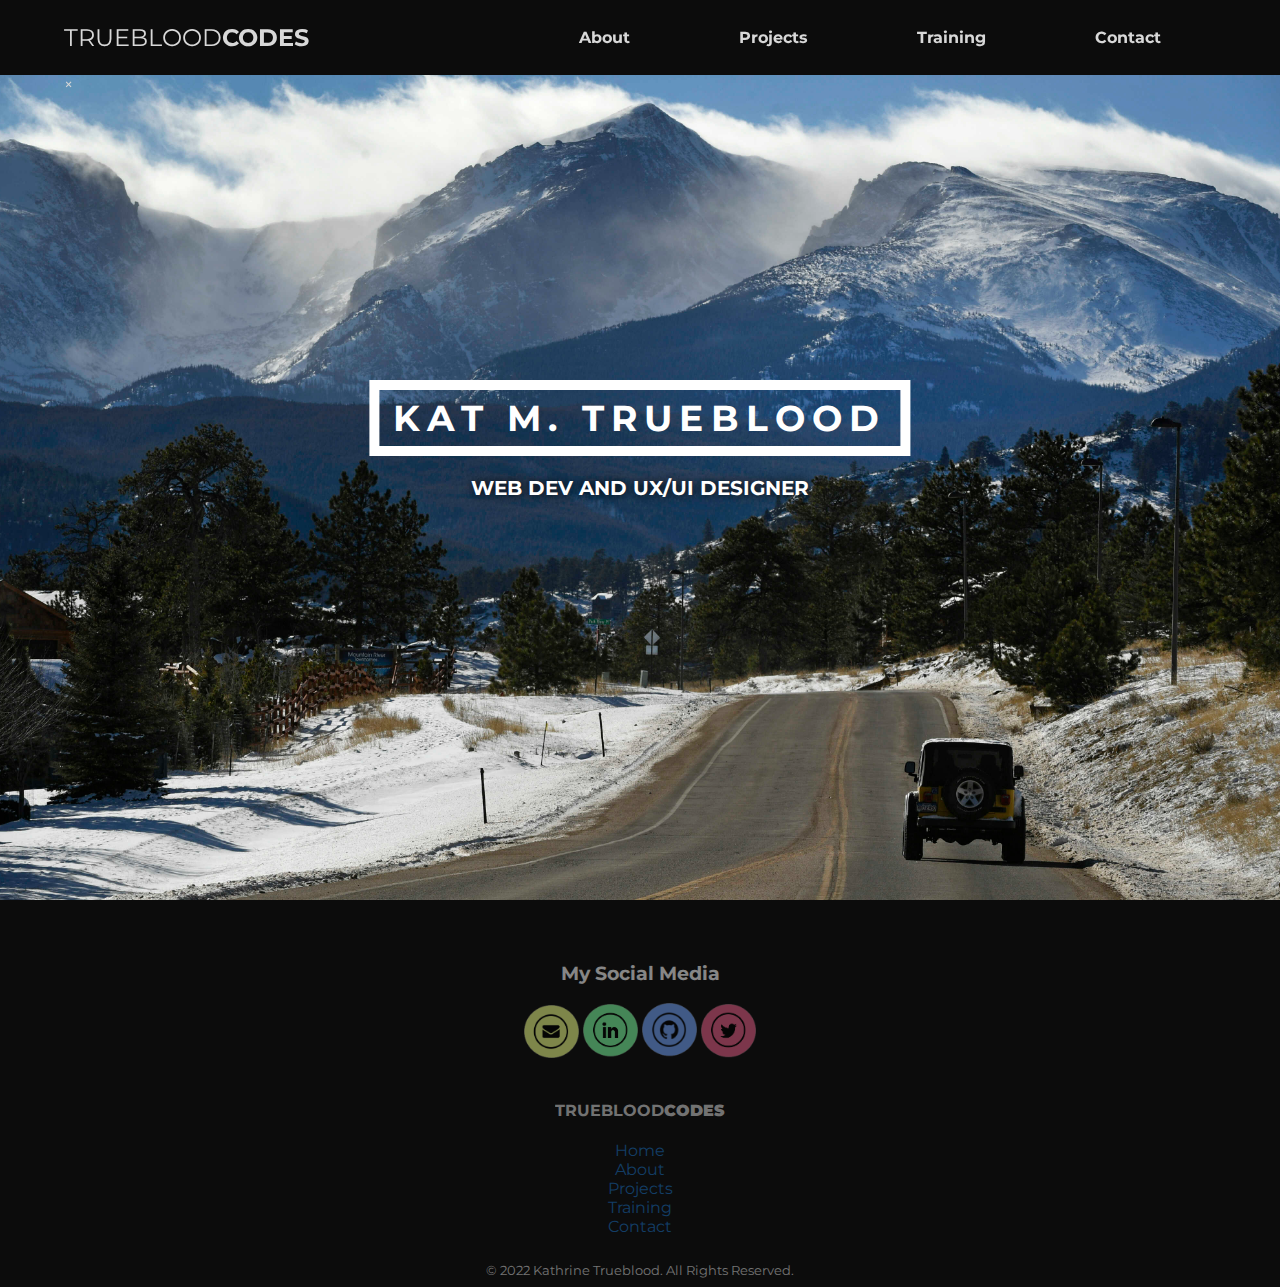
==== commit 387e00ba: "resubbing the commits" ====
--- a/index.html
+++ b/index.html
@@ -4,161 +4,62 @@
         <meta charset="UTF-8">
         <meta name="viewport" content="width=device-width, initial-scale=1.0">
         <meta http-equiv="X-UA-Compatible" content="ie=edge">
-        <title>Trueblood Codes</title>
-        <link rel="stylesheet" href="css/main.css">
-        <script src="myscripts.js"></script>
+        <title>Trueblood Codes - Home</title>
+        <link rel="stylesheet" href="main.css">
     </head>
     <body>
         <div class="hero-image">
             <div class="container">
-                <h1><span>K.M.T.</span></h1>
-                <span class="des">Web Dev & Code Nymph</span>
-                <a class="btn" href="mailto:truebloodcodes@gmail.com">Hire Me</a>
+                <h1><span>Kat M. Trueblood</span></h1>
+                <span class="des">Web Dev and UX/UI Designer</span>
             </div>
         </div>
         <nav>
             <input id="nav-toggle" type="checkbox">
-            <div class="logo">TRUEBLOOD<strong>CODES</strong></div>
+            <a href="index.html"><div class="logo">TRUEBLOOD<strong>CODES</strong></div></a>
             <ul class="links">
-                <li><a href="#">Home</a></li>
-                <li><a href="#about">About</a></li>
-                <li><a href="#projects">Projects</a></li>
-                <li><a href="#training">Training</a></li>
-                <li><a href="#contact">Contact</a></li>
+                <li><a href="../aboutpage/about.html">About</a></li>
+                <li><a href="../projects-page/projects.html">Projects</a></li>
+                <li><a href="../training-page/training.html">Training</a></li>
+                <li><a href="../contact-page/contact.html">Contact</a></li>
             </ul>
+            <div id="icon"><span>&times;</span>
             <label for="nav-toggle" class="icon-burger">
                 <div class="line"></div>
                 <div class="line"></div>
                 <div class="line"></div>
             </label>
+            </div>
         </nav>
+
         <div class="maincontent">
-            <div class="sidebar1">
-            </div>
-            <div class="myprojects" id="projects">
-                <h4 class="myprojectsheader">My Projects</h4>
-            </div>
-            <div id="project1">
-                <h2>Project 1: Unplugged</h2>
-                <p>A 3-page responsive website from a design comp that adapts to mobile, tablet, and desktop screens. </p>
-                <img src="../img/Unplugged.gif" style="width: 100%;
-                max-width: 900px;
-                height: auto;" alt="unplugged website gif">
-                <div class="buttoncontainer">
-                    <div class="center">
-                        <a href="../unplugged-skillcrush/index.html" target="_blank" class="button1">Check Out</a>
-                    </div>
-                </div>
-            </div>
-            <div id="project2">
-                <h2>Project 2: Space Tourism 101</h2>
-                <p>My first solo website project. A comprehensive site to showcase my journal study on space tourism.</p>
-                <img src="../img/spacetourism.gif" style="width: 100%;
-                max-width: 900px;
-                height: auto;"alt="spacetourism website gif">
-                <div class="buttoncontainer">
-                    <div class="center">
-                        <a href="../space-tourism/index.html" target="_blank" class="button1">Check Out</a>
-                    </div>
-                </div>
-            </div>
-            <div id="project3">
-                <h2>Project 3</h2>
-                <p></p>
-                <img src="../img/spacetourism.gif" style="width: 100%;
-                max-width: 900px;
-                height: auto;"alt=" website gif">
-                <div class="buttoncontainer">
-                    <div class="center">
-                        <a href="#" class="button1">Check Out</a>
-                    </div>
-                </div>
-            </div>
-            <div id="project4">
-                <h2>Project 4</h2>
-                <p></p>
-                <img src="../img/spacetourism.gif"style="width: 100%;
-                max-width: 900px;
-                height: auto;" alt=" website gif">
-                <div class="buttoncontainer">
-                    <div class="center">
-                        <a href="#" class="button1">Check Out</a>
-                    </div>
-                </div>
-            </div>
-            <div id="project5">
-                <h2>Project 5</h2>
-                <p></p>
-                <img src="../img/spacetourism.gif" style="width: 100%;
-                max-width: 900px;
-                height: auto;"alt=" website gif">
-                <div class="buttoncontainer">
-                    <div class="center">
-                        <a href="#" class="button1">Check Out</a>
-                    </div>
-                </div>
-            </div>
-            <div id="project6">
-                <h2>Project 6</h2>
-                <p></p>
-                <img src="../img/spacetourism.gif" style="width: 100%;
-                max-width: 900px;
-                height: auto;"alt=" website gif">
-                <div class="buttoncontainer">
-                    <div class="center">
-                        <a href="#" class="button1">Check Out</a>
-                    </div>
-                </div>
+
+            <div id="copyright">
+                <small> &copy; 2022 Kathrine Trueblood. All Rights Reserved. </small>
             </div>
 
-            <div id="sidebar2"></div>
-
-            <div id="breakbar">
-                <div class="myprojects" id="projects">
-                    <h4 class="myprojectsheader">My Information</h4>
-                </div>
+            <div id="sitemap">
+                <h4>TRUEBLOOD<strong>CODES</strong></h4>
+                    <ul>
+                        <li><a href="../index.html">Home</a></li>
+                        <li><a href="../aboutpage/about.html">About</a></li>
+                        <li><a href="../projects-page/projects.html">Projects</a></li>
+                        <li><a href="../training-page/training.html">Training</a></li>
+                        <li><a href="../contact-page/contact.html">Contact</a></li>
+                    </ul>
             </div>
-
-            <div id="sidebar3"></div>
-
-            <div id="about">
-                <h2>About Me</h2>
-                <p>I am a frontend developer with a love for clean and elegant code as well as a passion for learning new things.</p>
-                <img src="img/me-books.jpg" style="width: 100%;
-                max-width: 900px;
-                height: auto;"alt="me books">
-            </div>
-            <div id="training">
-                <h2>My Training</h2>
-                <img src="img/htmlcssjava.png" style="width: 100%;
-                max-width: 900px;
-                height: auto;" alt="html css and java picture">
-                <p>Most of my knowledge comes from attending and finishing the online coding bootcamp called Skillcrush. I've also spent many hours on my own researching and learning new concepts. Overall leaving me with strong barrings in HTML, CSS, and Javascript.</p>
-                <img src="img/certificate.jpg" style="width: 100%;
-                max-width: 900px;
-                height: auto;" alt="skillcrush certificate">
-            </div>
-            <div id="contact">
-                <h2>Contact Me</h2>
-                <p>Feel free to contact me on any of my social medias below or email me directly here. Let's get coffee!</p>
-                <div class="buttoncontainer">
-                    <div class="center">
-                        <a href="mailto:truebloodcodes@gmail.com" class="button1">Email Me Here</a>
-                    </div>
-                </div>
-            </div>
-
-            <div id="sidebar4"></div>
-
+            
             <footer>
-                <small> Created by Kat Trueblood in 2022 &copy; </small>
                     <div class="links"></div>
+                        <h3>My Social Media</h3>
                         <a href="mailto:truebloodcodes@gmail.com"><img src="/img/email.png" width="55px" alt="email"></a>
                         <a href="https://www.linkedin.com/in/kathrine-trueblood-0689561a6/" target="_blank"><img src="/img/linkedin.png" width="55px" alt="linkedin"></a>
                         <a href="https://github.com/ohephori" target="_blank"><img src="/img/github.png" width="55px" alt="github"></a>
                         <a href="https://twitter.com/oh_ephori" target="_blank"><img src="/img/twitter.png" width="55px" alt="twitter"></a>
                     </div>
             </footer>
+
         </div>
+        <script src="myscripts.js"></script>
     </body>
 </html>--- a/main.css
+++ b/main.css
@@ -0,0 +1,398 @@
+@import url("https://fonts.googleapis.com/css2?family=Montserrat:wght@300;400;700&display=swap");
+body {
+  height: 100%;
+  font-family: 'Montserrat', sans-serif;
+  color: #d8d8d8;
+  margin: 0;
+  padding: 0;
+  background-color: #0C0C0C;
+}
+
+/** Fully responsive hero. **/
+.hero-image {
+  position: relative;
+  height: 100vh;
+  background: url(../img/jeep.jpg) no-repeat center;
+  background-size: cover;
+  overflow: hidden;
+}
+
+.hero-image .container {
+  position: absolute;
+  top: 50%;
+  left: 50%;
+  -webkit-transform: translate(-50%, -50%);
+          transform: translate(-50%, -50%);
+  text-align: center;
+  color: #ffffff;
+  font-weight: 700;
+  text-transform: uppercase;
+}
+
+.hero-image .container h1 {
+  font-size: 36px;
+  letter-spacing: 0.2em;
+  margin: 0;
+}
+
+.hero-image .container h1 span {
+  border: 10px solid #ffffff;
+  padding: 6px 14px;
+  display: inline-block;
+}
+
+.hero-image .container .des {
+  margin: 20px;
+  display: block;
+  font-size: 20px;
+  text-shadow: 0 0 10px black;
+}
+
+.hero-image .container .btn {
+  color: #313131;
+  padding: 10px 24px;
+  font-size: 20px;
+  text-decoration: none;
+  background: #f1f1f1;
+  border-radius: 8px;
+  -webkit-transition: 0.3s all;
+  transition: 0.3s all;
+}
+
+.hero-image .container .btn:hover {
+  opacity: 0.8;
+}
+
+/** Fully responsive sticky nav bar. **/
+nav {
+  position: fixed;
+  z-index: 10;
+  left: 0;
+  right: 0;
+  top: 0;
+  font-family: 'Montserrat', sans-serif;
+  padding: 0 5%;
+  height: 75px;
+  background-color: #0c0c0c;
+}
+
+nav .logo {
+  float: left;
+  width: 40%;
+  height: 100%;
+  display: -webkit-box;
+  display: -ms-flexbox;
+  display: flex;
+  -webkit-box-align: center;
+      -ms-flex-align: center;
+          align-items: center;
+  font-size: 24px;
+  color: #d8d8d8;
+}
+
+nav .links {
+  float: right;
+  padding: 0;
+  margin: 0;
+  width: 60%;
+  height: 100%;
+  display: -webkit-box;
+  display: -ms-flexbox;
+  display: flex;
+  -ms-flex-pack: distribute;
+      justify-content: space-around;
+  -webkit-box-align: center;
+      -ms-flex-align: center;
+          align-items: center;
+}
+
+nav .links li {
+  list-style: none;
+}
+
+nav .links li a {
+  display: block;
+  padding: 1em;
+  font-size: 16px;
+  font-weight: bold;
+  color: #d8d8d8;
+  text-decoration: none;
+}
+
+nav #nav-toggle {
+  position: absolute;
+  top: -100px;
+}
+
+nav .icon-burger {
+  display: none;
+  position: absolute;
+  right: 5%;
+  top: 50%;
+  -webkit-transform: translateY(-50%);
+          transform: translateY(-50%);
+}
+
+nav .icon-burger .line {
+  width: 30px;
+  height: 5px;
+  background-color: #d8d8d8;
+  margin: 5px;
+  border-radius: 3px;
+  -webkit-transition: all .3s ease-in-out;
+  transition: all .3s ease-in-out;
+}
+
+@media screen and (max-width: 768px) {
+  nav .logo {
+    float: none;
+    width: auto;
+    -webkit-box-pack: center;
+        -ms-flex-pack: center;
+            justify-content: center;
+  }
+  nav .links {
+    float: none;
+    position: fixed;
+    z-index: 9;
+    left: 0;
+    right: 0;
+    top: 100px;
+    bottom: 100%;
+    width: auto;
+    height: auto;
+    -webkit-box-orient: vertical;
+    -webkit-box-direction: normal;
+        -ms-flex-direction: column;
+            flex-direction: column;
+    -webkit-box-pack: space-evenly;
+        -ms-flex-pack: space-evenly;
+            justify-content: space-evenly;
+    background-color: rgba(0, 0, 0, 0.8);
+    overflow: hidden;
+    -webkit-transition: all .5s ease-in-out;
+    transition: all .5s ease-in-out;
+  }
+  nav .links a {
+    font-size: 20px;
+  }
+  nav .icon-burger {
+    display: block;
+    -webkit-animation: wiggle .5s infinite alternate;
+            animation: wiggle .5s infinite alternate;
+  }
+  @-webkit-keyframes wiggle {
+    0% {
+      -webkit-transform: rotate(10%);
+              transform: rotate(10%);
+    }
+    100% {
+      -webkit-transform: rotate(0deg);
+              transform: rotate(0deg);
+    }
+  }
+  @keyframes wiggle {
+    0% {
+      -webkit-transform: rotate(10%);
+              transform: rotate(10%);
+    }
+    100% {
+      -webkit-transform: rotate(0deg);
+              transform: rotate(0deg);
+    }
+  }
+}
+
+nav :checked ~ .links {
+  bottom: 0;
+}
+
+nav :checked ~ .icon-burger .line:nth-child(1) {
+  -webkit-transform: translateY(10px) rotate(225deg);
+          transform: translateY(10px) rotate(225deg);
+}
+
+nav :checked ~ .icon-burger .line:nth-child(3) {
+  -webkit-transform: translateY(-10px) rotate(-225deg);
+          transform: translateY(-10px) rotate(-225deg);
+}
+
+nav :checked ~ .icon-burger .line:nth-child(2) {
+  opacity: 0;
+}
+
+@media screen and (max-width: 768px) {
+  nav .logo {
+    float: none;
+    width: auto;
+    -webkit-box-pack: left;
+        -ms-flex-pack: left;
+            justify-content: left;
+  }
+  nav .links {
+    float: none;
+    position: fixed;
+    z-index: 9;
+    left: 0;
+    right: 0;
+    top: 100px;
+    bottom: 100%;
+    width: auto;
+    height: auto;
+    -webkit-box-orient: vertical;
+    -webkit-box-direction: normal;
+        -ms-flex-direction: column;
+            flex-direction: column;
+    -webkit-box-pack: space-evenly;
+        -ms-flex-pack: space-evenly;
+            justify-content: space-evenly;
+    background-color: rgba(0, 0, 0, 0.8);
+    overflow: hidden;
+    -webkit-transition: all .5s ease-in-out;
+    transition: all .5s ease-in-out;
+  }
+  nav .links a {
+    font-size: 20px;
+  }
+  nav .icon-burger {
+    display: block;
+  }
+}
+
+nav :checked ~ .links {
+  bottom: 0;
+}
+
+nav :checked ~ .icon-burger .line:nth-child(1) {
+  -webkit-transform: translateY(10px) rotate(225deg);
+          transform: translateY(10px) rotate(225deg);
+}
+
+nav :checked ~ .icon-burger .line:nth-child(3) {
+  -webkit-transform: translateY(-10px) rotate(-225deg);
+          transform: translateY(-10px) rotate(-225deg);
+}
+
+nav :checked ~ .icon-burger .line:nth-child(2) {
+  opacity: 0;
+}
+
+/** Main content **/
+.maincontent {
+  display: -ms-grid;
+  display: grid;
+  height: auto;
+  -ms-grid-columns: 1fr 1fr 1fr;
+      grid-template-columns: 1fr 1fr 1fr;
+  -ms-grid-rows: .1fr .1fr .1fr;
+      grid-template-rows: .1fr .1fr .1fr;
+      grid-template-areas: "footer footer footer"+ "sitemap sitemap sitemap"+ "copyright copyright copyright";
+  grid-gap: 0.5em;
+  margin: 0.5em;
+  font-family: 'Montserrat', sans-serif;
+}
+
+.maincontent #copyright {
+  -ms-grid-row: 3;
+  -ms-grid-column: 1;
+  -ms-grid-column-span: 3;
+  grid-area: copyright;
+  text-align: center;
+  opacity: .5;
+}
+
+.maincontent #sitemap {
+  -ms-grid-row: 2;
+  -ms-grid-column: 1;
+  -ms-grid-column-span: 3;
+  grid-area: sitemap;
+  text-align: center;
+  opacity: .5;
+}
+
+.maincontent #sitemap ul {
+  text-align: center;
+  padding-left: 0;
+}
+
+.maincontent #sitemap ul li {
+  list-style: none;
+}
+
+.maincontent #sitemap ul li a {
+  text-decoration: none;
+  color: #1a6fbe;
+}
+
+.maincontent footer {
+  -ms-grid-row: 1;
+  -ms-grid-column: 1;
+  -ms-grid-column-span: 3;
+  grid-area: footer;
+  padding: 10px;
+  text-align: center;
+  color: white;
+  opacity: .5;
+}
+
+.maincontent footer .links {
+  padding: 1%;
+}
+
+@media only screen and (max-width: 768px) {
+  .maincontent {
+    display: -ms-grid;
+    display: grid;
+    height: 100vh;
+    -ms-grid-columns: 1fr;
+        grid-template-columns: 1fr;
+    -ms-grid-rows: .1fr .1fr .1fr;
+        grid-template-rows: .1fr .1fr .1fr;
+        grid-template-areas: "footer"+ "sitemap"+ "copyright";
+    grid-gap: 2em;
+    margin: 0.8em;
+    font-family: 'Montserrat', sans-serif;
+  }
+  .maincontent #copyright {
+    -ms-grid-row: 3;
+    -ms-grid-column: 1;
+    grid-area: copyright;
+    text-align: center;
+    opacity: .5;
+  }
+  .maincontent #sitemap {
+    -ms-grid-row: 2;
+    -ms-grid-column: 1;
+    grid-area: sitemap;
+    text-align: center;
+    opacity: .5;
+  }
+  .maincontent #sitemap ul {
+    text-align: center;
+    padding-left: 0;
+  }
+  .maincontent #sitemap ul li {
+    list-style: none;
+  }
+  .maincontent #sitemap ul li a {
+    text-decoration: none;
+    color: #1a6fbe;
+  }
+  .maincontent footer {
+    -ms-grid-row: 1;
+    -ms-grid-column: 1;
+    grid-area: footer;
+    padding: 10px;
+    text-align: center;
+    color: white;
+    opacity: .5;
+  }
+  .maincontent footer .links {
+    padding: 1%;
+  }
+}
+/*# sourceMappingURL=main.css.map */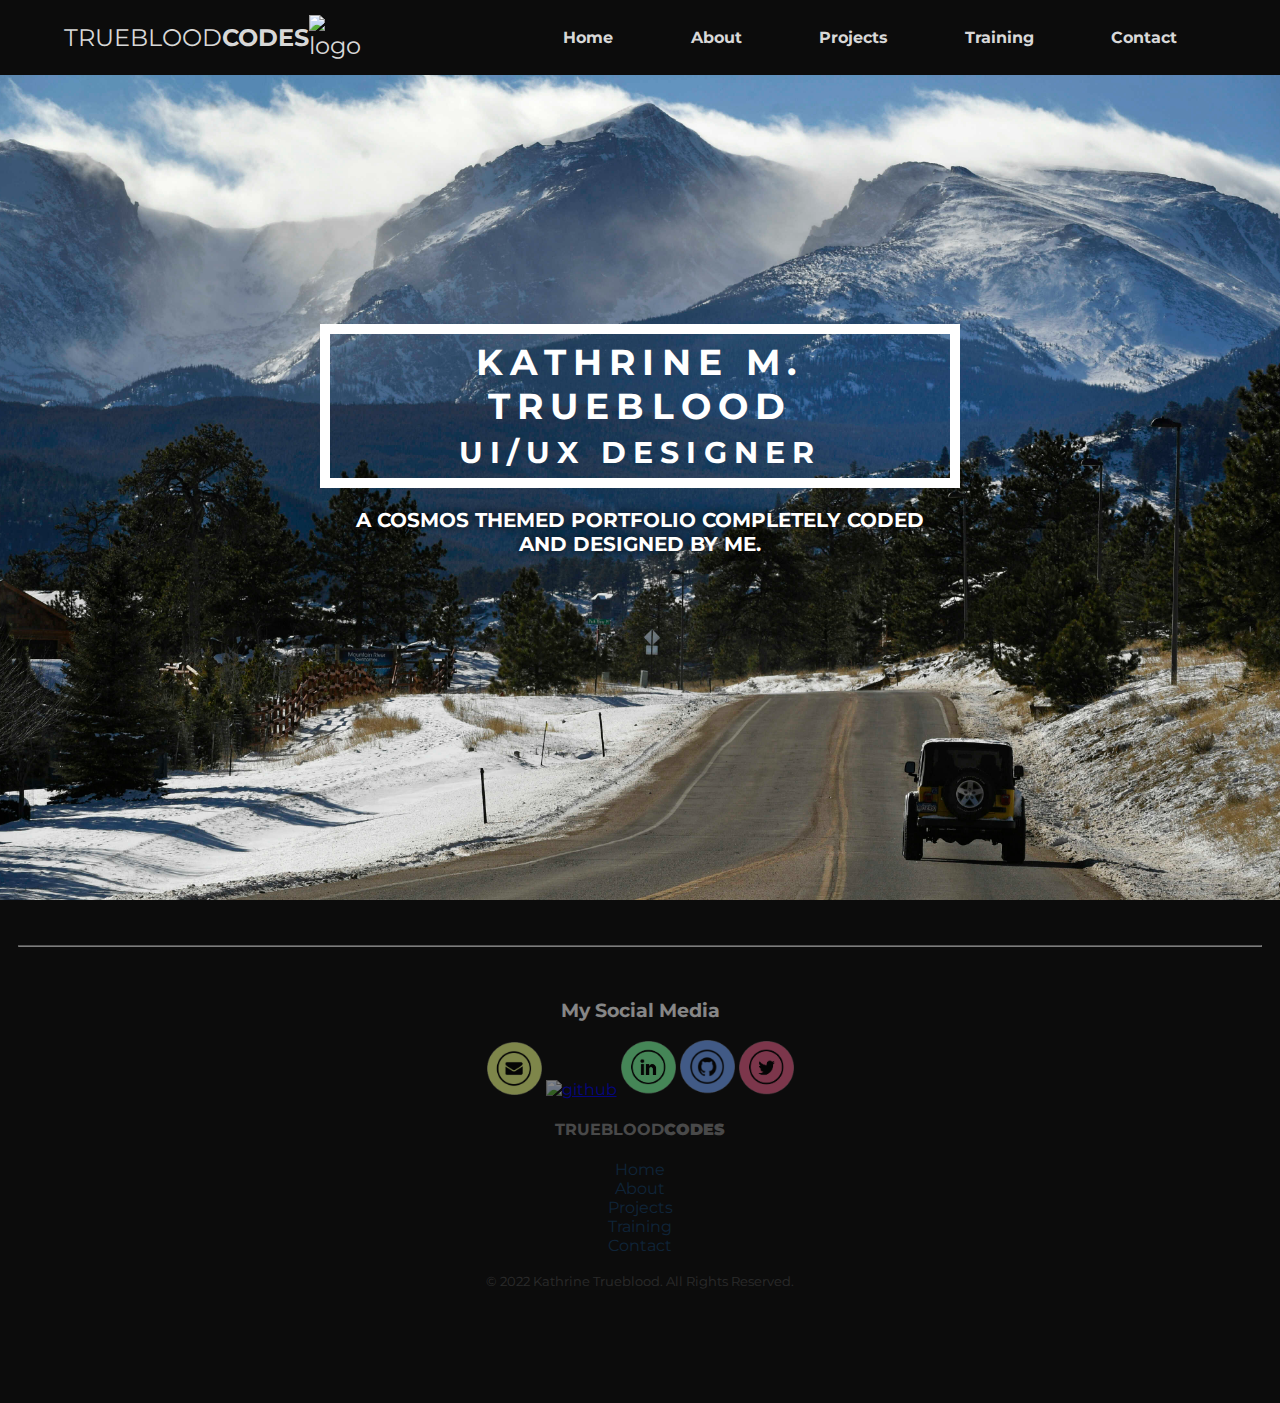
==== commit d95b821b: "fixed some spelling errors, added tab icon, fixed homepage." ====
--- a/index.html
+++ b/index.html
@@ -6,24 +6,27 @@
         <meta http-equiv="X-UA-Compatible" content="ie=edge">
         <title>Trueblood Codes - Home</title>
         <link rel="stylesheet" href="main.css">
+        <link rel="icon" href="img/faviconn.ico">
     </head>
     <body>
         <div class="hero-image">
             <div class="container">
-                <h1><span>Kat M. Trueblood</span></h1>
-                <span class="des">Web Dev and UX/UI Designer</span>
+                
+                <h1><span> Kathrine M. Trueblood<br><small>UI/UX Designer</small></span></h1>
+                <span class="des">A cosmos themed portfolio completely coded and designed by me. <br> </span>
             </div>
         </div>
         <nav>
             <input id="nav-toggle" type="checkbox">
-            <a href="index.html"><div class="logo">TRUEBLOOD<strong>CODES</strong></div></a>
+            <a href="index.html" style="text-decoration: none;"><div class="logo">TRUEBLOOD<strong>CODES</strong><img src="img/logo.png" width="60px"alt="logo"></div></a>
             <ul class="links">
+                <li><a href="../index.html">Home</a></li>
                 <li><a href="../aboutpage/about.html">About</a></li>
                 <li><a href="../projects-page/projects.html">Projects</a></li>
                 <li><a href="../training-page/training.html">Training</a></li>
                 <li><a href="../contact-page/contact.html">Contact</a></li>
             </ul>
-            <div id="icon"><span>&times;</span>
+            <div id="icon">
             <label for="nav-toggle" class="icon-burger">
                 <div class="line"></div>
                 <div class="line"></div>
@@ -34,29 +37,35 @@
 
         <div class="maincontent">
 
-            <div id="copyright">
-                <small> &copy; 2022 Kathrine Trueblood. All Rights Reserved. </small>
-            </div>
+            <footer>
+                <div class="footerr">
+                    <img src="../img/logo.png"style="width: 100%;
+                    max-width: 100px;
+                    height: auto;" alt="">
+                    <hr>
+                    <div class="links"></div>
 
-            <div id="sitemap">
-                <h4>TRUEBLOOD<strong>CODES</strong></h4>
-                    <ul>
-                        <li><a href="../index.html">Home</a></li>
-                        <li><a href="../aboutpage/about.html">About</a></li>
-                        <li><a href="../projects-page/projects.html">Projects</a></li>
-                        <li><a href="../training-page/training.html">Training</a></li>
-                        <li><a href="../contact-page/contact.html">Contact</a></li>
-                    </ul>
-            </div>
-            
-            <footer>
-                    <div class="links"></div>
                         <h3>My Social Media</h3>
                         <a href="mailto:truebloodcodes@gmail.com"><img src="/img/email.png" width="55px" alt="email"></a>
-                        <a href="https://www.linkedin.com/in/kathrine-trueblood-0689561a6/" target="_blank"><img src="/img/linkedin.png" width="55px" alt="linkedin"></a>
-                        <a href="https://github.com/ohephori" target="_blank"><img src="/img/github.png" width="55px" alt="github"></a>
-                        <a href="https://twitter.com/oh_ephori" target="_blank"><img src="/img/twitter.png" width="55px" alt="twitter"></a>
+                        <a href="https://dribbble.com/truebloodcodes" target="_blank"><img src="/img/dribble.png" width="55px" alt="github"></a>
+                        <a href="https://www.linkedin.com/in/truebloodcodes/" target="_blank"><img src="/img/linkedin.png" width="55px" alt="linkedin"></a>
+                        <a href="https://github.com/truebloodcodes" target="_blank"><img src="/img/github.png" width="55px" alt="github"></a>
+                        <a href="https://twitter.com/truebloodcodes" target="_blank"><img src="/img/twitter.png" width="55px" alt="twitter"></a>
                     </div>
+                    <div id="sitemap">
+                        <h4>TRUEBLOOD<strong>CODES</strong></h4>
+                            <ul>
+                                <li><a href="../index.html">Home</a></li>
+                                <li><a href="../aboutpage/about.html">About</a></li>
+                                <li><a href="../projects-page/projects.html">Projects</a></li>
+                                <li><a href="../training-page/training.html">Training</a></li>
+                                <li><a href="../contact-page/contact.html">Contact</a></li>
+                            </ul>
+                            <div id="copyright">
+                                <small> &copy; 2022 Kathrine Trueblood. All Rights Reserved. </small>
+                            </div>
+                    </div>
+                </div>
             </footer>
 
         </div>
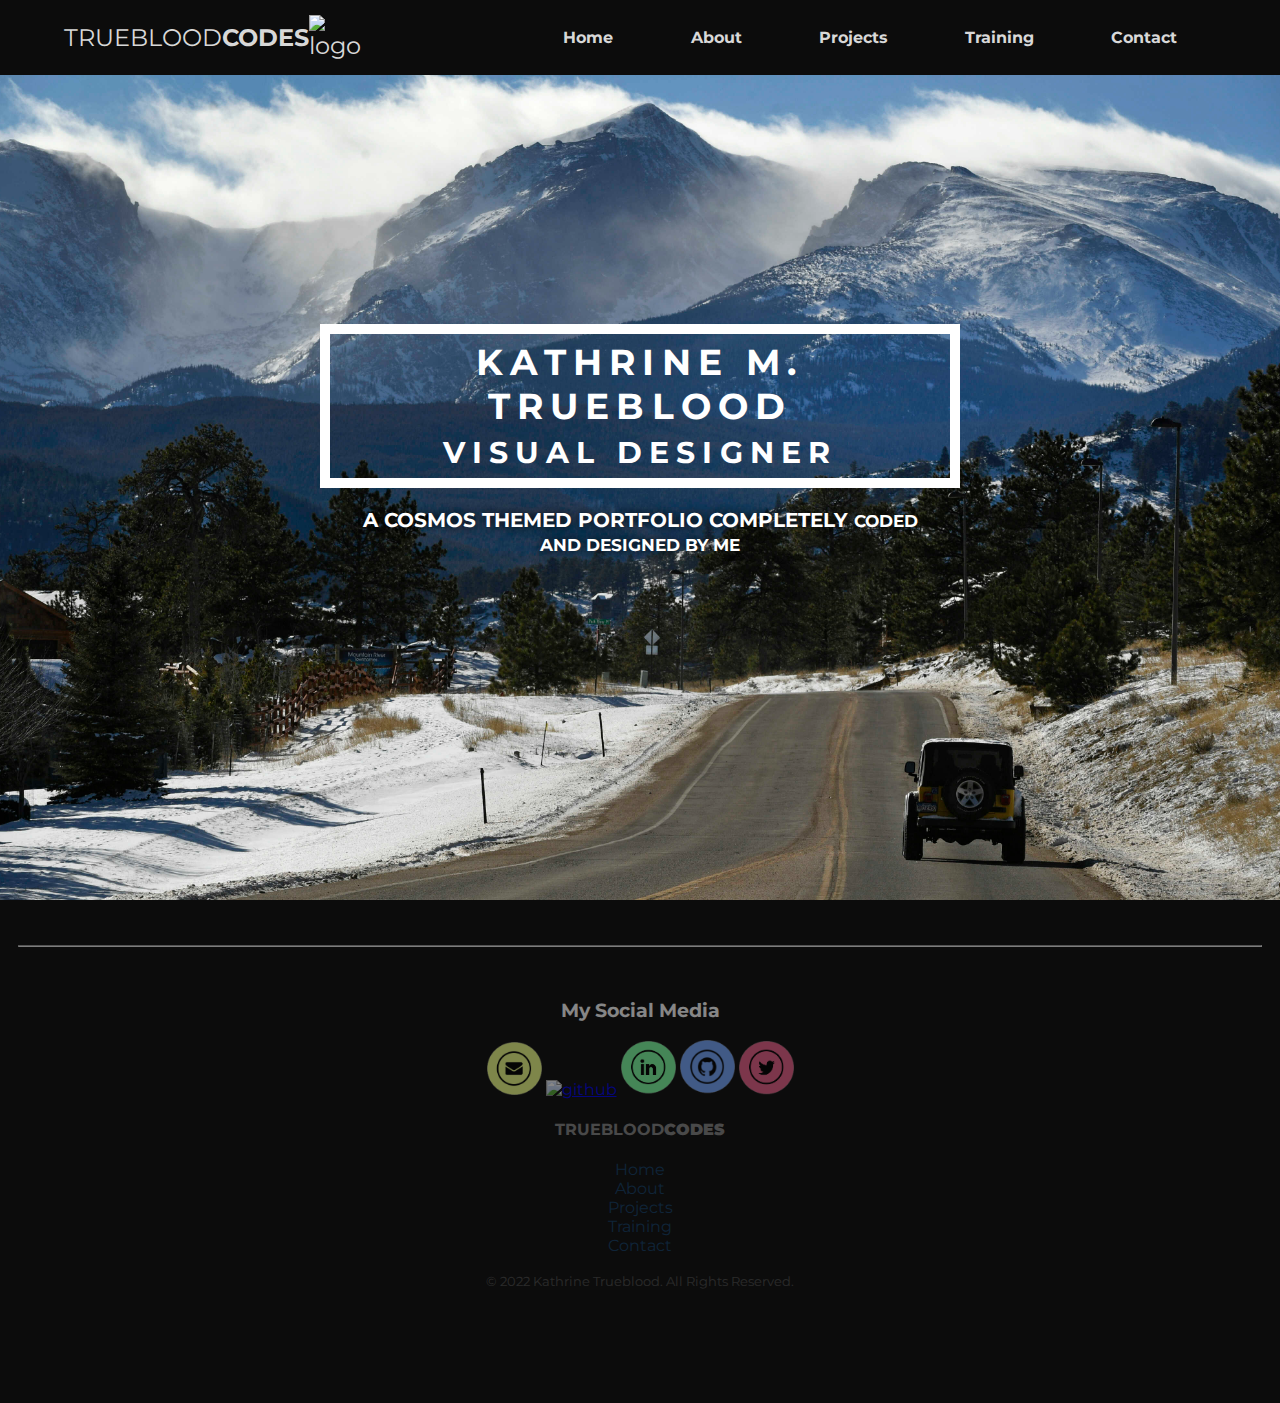
==== commit 6c4d300f: "changed some minor wording and the projects page, added a preview image for website." ====
--- a/index.html
+++ b/index.html
@@ -7,13 +7,19 @@
         <title>Trueblood Codes - Home</title>
         <link rel="stylesheet" href="main.css">
         <link rel="icon" href="img/faviconn.ico">
+        <meta name="description" content="Kat's Cosmos Themed Portfolio" />
+        <meta name="title" property="og:title" content="TruebloodCodes" />
+        <meta property="og:type" content="Website" />
+        <meta name="image" property="og:image" content="https://live.staticflickr.com/65535/51905498616_59e719ac8f_b.jpg"/>
+        <meta name="description" property="og:description" content="Kat's Cosmos Portfolio" />
+        <meta name="author" content="Kathrine Trueblood" />
     </head>
     <body>
         <div class="hero-image">
             <div class="container">
                 
-                <h1><span> Kathrine M. Trueblood<br><small>UI/UX Designer</small></span></h1>
-                <span class="des">A cosmos themed portfolio completely coded and designed by me. <br> </span>
+                <h1><span> Kathrine M. Trueblood<br><small>Visual Designer</small></span></h1>
+                <span class="des">A cosmos themed portfolio completely <small> coded and designed by me </small> <br> </span>
             </div>
         </div>
         <nav>
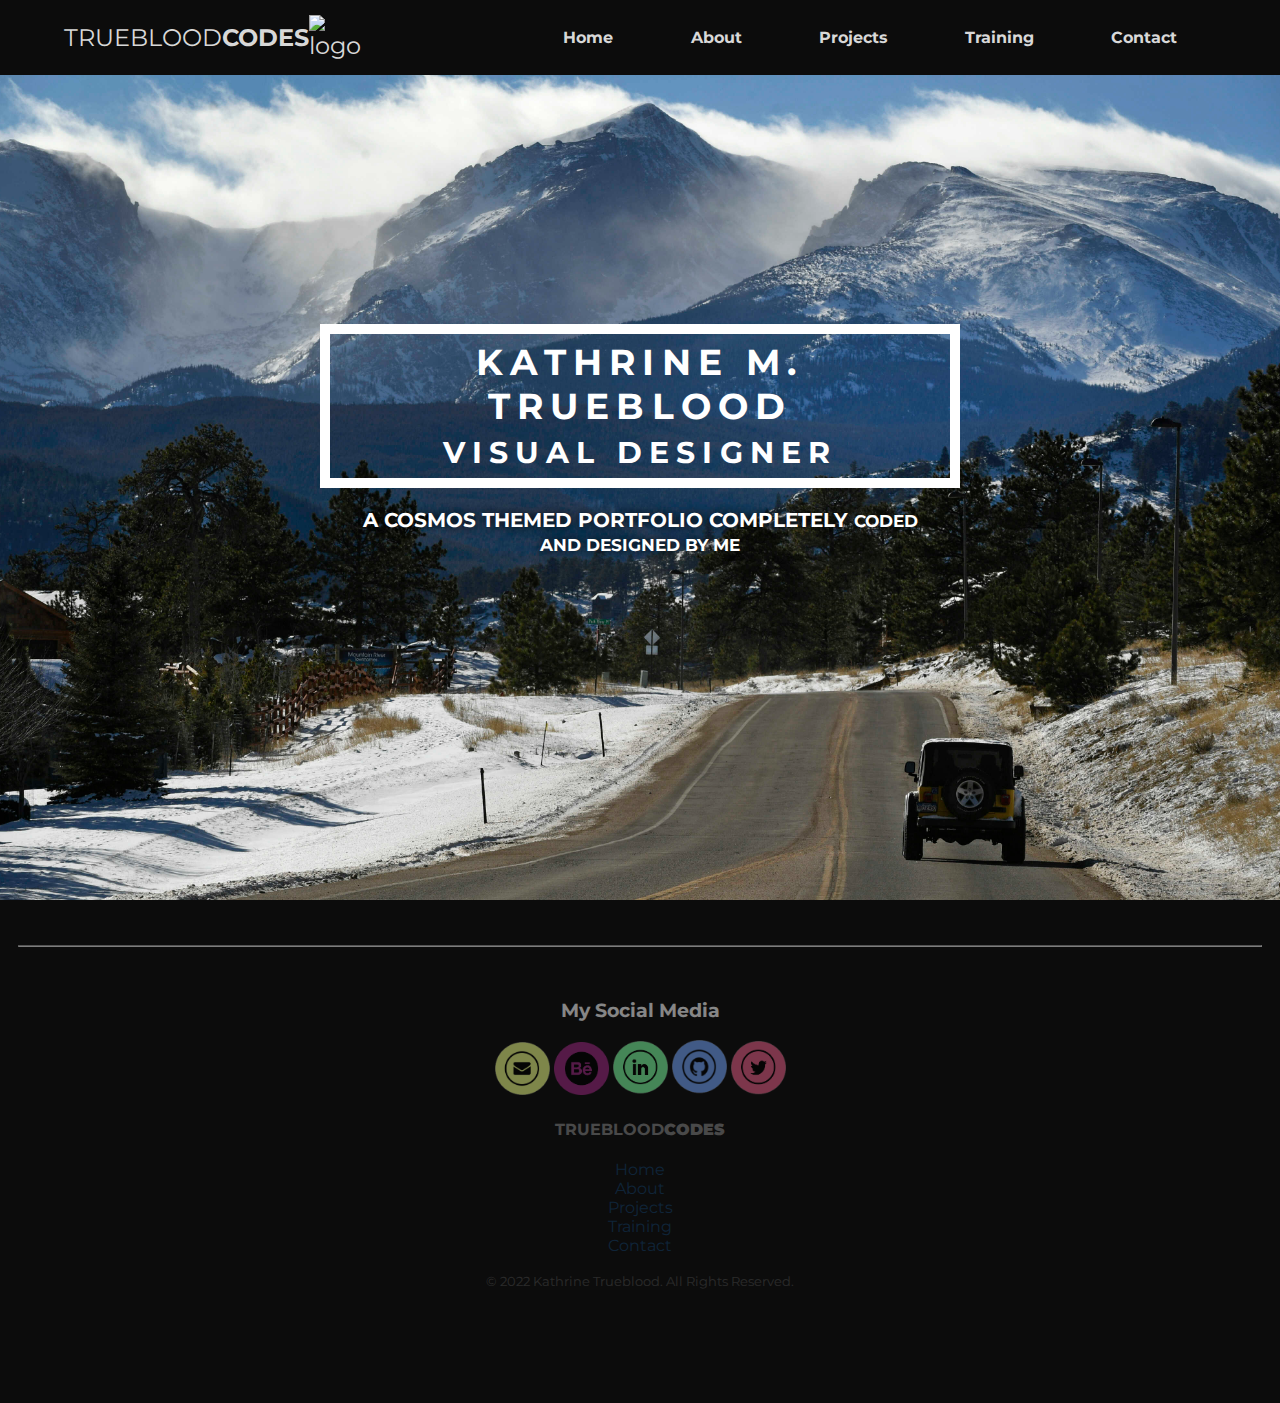
==== commit b7993144: "changed dribbble to behance, tweaked projects page to fit." ====
--- a/index.html
+++ b/index.html
@@ -53,7 +53,7 @@
 
                         <h3>My Social Media</h3>
                         <a href="mailto:truebloodcodes@gmail.com"><img src="/img/email.png" width="55px" alt="email"></a>
-                        <a href="https://dribbble.com/truebloodcodes" target="_blank"><img src="/img/dribble.png" width="55px" alt="github"></a>
+                        <a href="https://www.behance.net/kathrintrueblo" target="_blank"><img src="/img/dribble.png" width="55px" alt="github"></a>
                         <a href="https://www.linkedin.com/in/truebloodcodes/" target="_blank"><img src="/img/linkedin.png" width="55px" alt="linkedin"></a>
                         <a href="https://github.com/truebloodcodes" target="_blank"><img src="/img/github.png" width="55px" alt="github"></a>
                         <a href="https://twitter.com/truebloodcodes" target="_blank"><img src="/img/twitter.png" width="55px" alt="twitter"></a>
